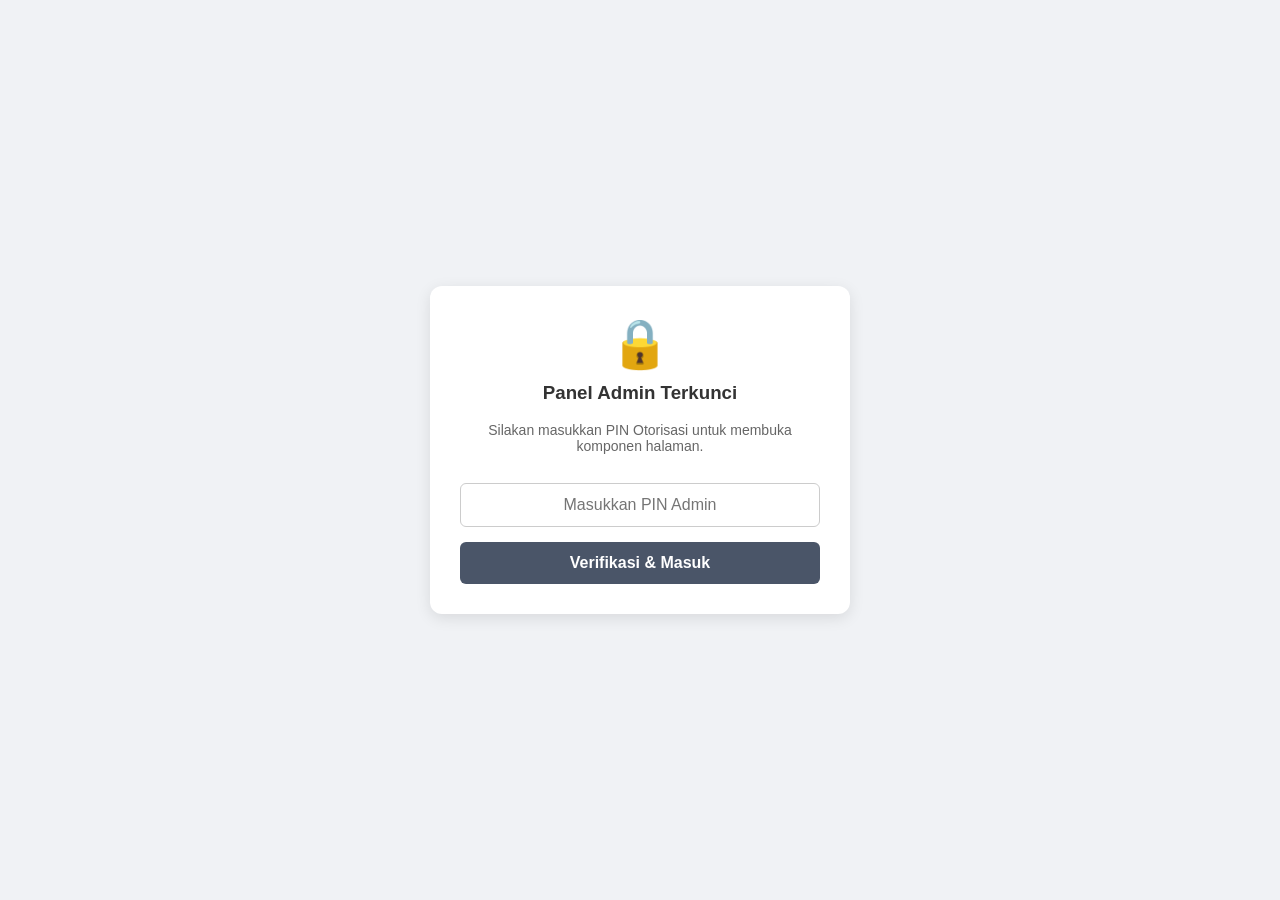
==== admin.html @ 79cab1e8 "Update admin.html" ====
<!DOCTYPE html>
<html lang="id">
<head>
    <meta charset="UTF-8">
    <meta name="viewport" content="width=device-width, initial-scale=1.0">
    <title>Akses Terbatas - Admin Panel</title>
    
    <!-- 📄 SINKRONISASI MODUL DEKRIPSI LOKAL ANDA (WAJIB BERURUTAN) -->
    <script src="core.js"></script>
    <script src="md5.js"></script>
    <script src="evpkdf.js"></script>
    <script src="cipher-core.js"></script>
    <script src="aes.js"></script>
    
    <style>
        body { font-family: 'Segoe UI', Tahoma, Geneva, Verdana, sans-serif; background: #f0f2f5; display: flex; justify-content: center; align-items: center; height: 100vh; margin: 0; }
        .lock-container { background: white; padding: 30px; border-radius: 12px; box-shadow: 0 4px 15px rgba(0,0,0,0.1); text-align: center; max-width: 360px; width: 100%; }
        h3 { margin-top: 0; color: #333; }
        input { width: 100%; padding: 12px; margin: 15px 0; border: 1px solid #ccc; border-radius: 6px; box-sizing: border-box; font-size: 16px; text-align: center; }
        button { width: 100%; padding: 12px; background: #4a5568; color: white; border: none; border-radius: 6px; font-size: 16px; cursor: pointer; font-weight: bold; }
        button:hover { background: #2d3748; }
        .error { color: #e53e3e; font-size: 14px; margin-top: 10px; display: none; }
    </style>
</head>
<body>

    <!-- Tampilan Utama yang Dilihat oleh Teman IT Anda yang Iseng -->
    <div id="gatekeeper" class="lock-container">
        <div style="font-size: 48px; margin-bottom: 10px;">🔒</div>
        <h3>Panel Admin Terkunci</h3>
        <p style="color: #666; font-size: 14px;">Silakan masukkan PIN Otorisasi untuk membuka komponen halaman.</p>
        <input type="password" id="pinAkses" placeholder="Masukkan PIN Admin" autocomplete="off">
        <button onclick="bukaGembokHalaman()">Verifikasi & Masuk</button>
        <div id="pesanError" class="error">PIN Salah atau Akses Ilegal Dideteksi!</div>
    </div>

    <script>
        // 📋 TEMPELKAN HASIL TEKS ACAK YANG SUDAH ANDA COPY TADI DI SINI (Ganti teks di dalam tanda kutip)
        const KONTEN_TERENKRIPSI = "[base64]";

        function bukaGembokHalaman() {
            const pin = document.getElementById('pinAkses').value;
            const pesanError = document.getElementById('pesanError');
            
            try {
                // Proses dekripsi matematika instan menggunakan PIN Anda
                const bytes = CryptoJS.AES.decrypt(KONTEN_TERENKRIPSI, pin);
                const htmlAsli = bytes.toString(CryptoJS.enc.Utf8);
                
                // Memastikan hasil dekripsi valid dan memiliki elemen admin-card Anda
                if (htmlAsli.trim().length > 0 && htmlAsli.includes('admin-card')) {
                    // Hancurkan total gatekeeper/form PIN dari memori browser agar bersih
                    document.open();
                    // Inject kode form admin asli Anda yang berhasil dirakit ulang
                    document.write(htmlAsli);
                    document.close();
                } else {
                    pesanError.style.display = 'block';
                    document.getElementById('pinAkses').value = "";
                }
            } catch (e) {
                pesanError.style.display = 'block';
                document.getElementById('pinAkses').value = "";
            }
        }

        // Jalankan fungsi jika menekan tombol Enter pada input PIN
        document.getElementById('pinAkses').addEventListener('keypress', function(e) {
            if (e.key === 'Enter') bukaGembokHalaman();
        });
    </script>
</body>
</html>
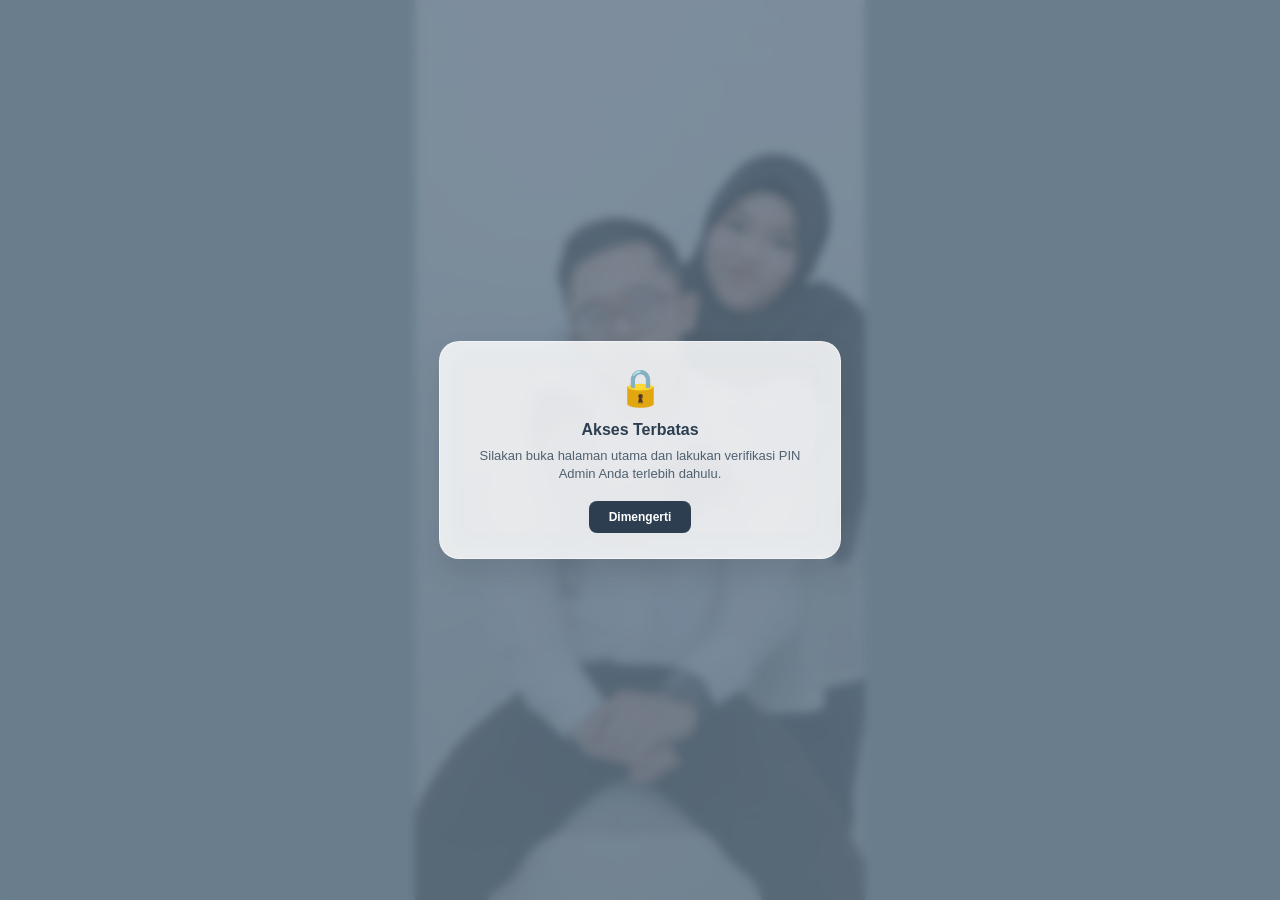
==== commit 4d17a29a: "Update print statement from 'Hello' to 'Goodbye'" ====
--- a/admin.html
+++ b/admin.html
@@ -1,73 +1,591 @@
 <!DOCTYPE html>
 <html lang="id">
 <head>
-    <meta charset="UTF-8">
-    <meta name="viewport" content="width=device-width, initial-scale=1.0">
-    <title>Akses Terbatas - Admin Panel</title>
+  <meta charset="UTF-8">
+  <meta name="viewport" content="width=device-width, initial-scale=1.0">
+  <title>Admin Control Panel - Umi & Yusup Wedding</title>
+    <style>
+    :root {
+      --dusty-blue: #93a9b5;
+      --navy-text: #2c3e50;
+      --glass-bg: rgba(255, 255, 255, 0.45);
+      --glass-border: rgba(255, 255, 255, 0.4);
+      --input-bg: rgba(255, 255, 255, 0.7);
+    }
+
+    /* --- PENGATURAN AREA HALAMAN UTAMA --- */
+    body {
+      font-family: 'Segoe UI', Roboto, Helvetica, Arial, sans-serif;
+      background-color: #93a9b5; /* Warna dasar jika gambar sedang dimuat */
+      margin: 0;
+      padding: 0;
+      display: flex;
+      justify-content: center;
+      align-items: center;
+      min-height: 100vh;
+      color: var(--navy-text);
+      box-sizing: border-box;
+      position: relative;
+    }
+
+    /* --- PEMBATAS UKURAN GAMBAR LATAR BELAKANG (AGAR TIDAK RAKSASA) --- */
+    body::before {
+      content: '';
+      position: fixed;
+      top: 0;
+      bottom: 0;
+      /* Membatasi lebar gambar latar belakang maksimal seukuran layar HP */
+      width: 100%;
+      max-width: 450px; 
+      /* Menyelaraskan posisi gambar agar selalu tepat berada di tengah layar */
+      left: 50%;
+      transform: translateX(-50%);
+      /* Mengambil gambar dari folder assets Anda */
+      background: linear-gradient(rgba(147, 169, 181, 0.6), rgba(147, 169, 181, 0.75)), 
+                  url('assets/event-bg.jpeg') no-repeat center center;
+      background-size: cover; /* Gambar otomatis menyesuaikan diri tanpa gepeng */
+      z-index: -1; /* Mengirim gambar ke lapisan paling belakang di bawah text/card */
+    }
+
+     /* --- KARTU PANEL ADMIN (GLASSMORPHISM) --- */
+    .admin-card {
+      display: none; /* Sembunyikan secara default */
+      background: var(--glass-bg);
+      backdrop-filter: blur(12px);
+      -webkit-backdrop-filter: blur(12px);
+      padding: 35px 25px;
+      border-radius: 24px;
+      box-shadow: 0 15px 35px rgba(0, 0, 0, 0.15);
+      border: 1px solid var(--glass-border);
+      width: 90%;
+      max-width: 380px; /* Ukuran pas agar serasi di dalam background bingkai */
+      box-sizing: border-box;
+      text-align: center;
+      margin: 20px;
+    }
+
+
+    .admin-header {
+      margin-bottom: 25px;
+    }
+
+    .admin-header .icon-lock {
+      font-size: 32px;
+      color: var(--navy-text);
+      opacity: 0.8;
+      margin-bottom: 5px;
+    }
+
+    .admin-header h2 {
+      margin: 0;
+      font-size: 22px;
+      font-weight: 600;
+      letter-spacing: 0.5px;
+      color: var(--navy-text);
+    }
+
+    .admin-header p {
+      margin: 6px 0 0 0;
+      color: rgba(44, 62, 80, 0.75);
+      font-size: 13px;
+    }
+
+    /* --- FORMULIR INPUT --- */
+    .admin-form-group {
+      margin-bottom: 18px;
+      text-align: left;
+    }
+
+    .admin-form-group label {
+      font-weight: 600;
+      font-size: 12px;
+      color: var(--navy-text);
+      display: block;
+      margin-bottom: 6px;
+      text-transform: uppercase;
+      letter-spacing: 0.5px;
+    }
+
+    /* --- TOMBOL TAB DISTRIBUSI --- */
+    .admin-tabs {
+      display: flex;
+      gap: 8px;
+      background: rgba(255, 255, 255, 0.3);
+      padding: 4px;
+      border-radius: 12px;
+      border: 1px solid var(--glass-border);
+    }
+
+    .tab-btn {
+      flex: 1;
+      padding: 10px;
+      border-radius: 8px;
+      border: none;
+      background: transparent;
+      color: rgba(44, 62, 80, 0.7);
+      font-weight: 600;
+      font-size: 12px;
+      cursor: pointer;
+      transition: all 0.3s ease;
+    }
+
+    .tab-btn.active {
+      background: rgba(255, 255, 255, 0.85);
+      color: var(--navy-text);
+      box-shadow: 0 4px 10px rgba(0, 0, 0, 0.05);
+    }
+
+    /* --- ELEMEN INPUT & TEXTAREA --- */
+    .admin-input {
+      width: 100%;
+      padding: 12px 14px;
+      background: var(--input-bg);
+      border: 1px solid var(--glass-border);
+      border-radius: 12px;
+      box-sizing: border-box;
+      font-size: 14px;
+      color: var(--navy-text);
+      transition: all 0.3s ease;
+    }
+
+    .admin-input:focus {
+      border-color: rgba(44, 62, 80, 0.5);
+      background: #ffffff;
+      outline: none;
+    }
+
+    .admin-textarea {
+      width: 100%;
+      height: 70px;
+      background: rgba(255, 255, 255, 0.6);
+      border: 1px solid var(--glass-border);
+      font-family: 'Courier New', Courier, monospace;
+      font-size: 12px;
+      padding: 10px;
+      box-sizing: border-box;
+      resize: none;
+      color: var(--navy-text);
+      border-radius: 10px;
+      margin-top: 6px;
+      outline: none;
+    }
+
+    /* --- TOMBOL UTAMA GENERATE --- */
+    .admin-btn-primary {
+      width: 100%;
+      background: var(--navy-text);
+      color: #ffffff;
+      border: none;
+      padding: 14px;
+      border-radius: 12px;
+      font-weight: 600;
+      font-size: 14px;
+      cursor: pointer;
+      transition: all 0.3s ease;
+      box-shadow: 0 4px 12px rgba(44, 62, 80, 0.15);
+      margin-top: 5px;
+    }
+
+    .admin-btn-primary:hover {
+      background: #1a252f;
+      transform: translateY(-1px);
+    }
+
+    /* --- KOTAK HASIL GENERATOR LINK --- */
+    .admin-result-box {
+      margin-top: 20px;
+      background: rgba(255, 255, 255, 0.5);
+      padding: 14px;
+      border: 1px solid var(--glass-border);
+      border-radius: 12px;
+      text-align: left;
+      animation: fadeIn 0.3s ease forwards;
+    }
+
+    @keyframes fadeIn {
+      from { opacity: 0; transform: translateY(8px); }
+      to { opacity: 1; transform: translateY(0); }
+    }
+
+    /* --- TOMBOL AKSI KIRIM / SALIN --- */
+    .admin-btn-action {
+      display: flex;
+      align-items: center;
+      justify-content: center;
+      width: 100%;
+      margin-top: 10px;
+      padding: 12px;
+      border-radius: 10px;
+      border: none;
+      font-weight: 600;
+      font-size: 13px;
+      cursor: pointer;
+      color: white;
+      text-decoration: none;
+      box-sizing: border-box;
+      transition: all 0.3s ease;
+    }
+
+    .wa-action { 
+      background: #2e7d32; 
+      box-shadow: 0 4px 10px rgba(46, 125, 50, 0.15);
+    }
+    .wa-action:hover { background: #1b5e20; }
+
+    .cetak-action { 
+      background: #546e7a; 
+      box-shadow: 0 4px 10px rgba(84, 110, 122, 0.15);
+    }
+    .cetak-action:hover { background: #37474f; }
+
+    /* --- TAMPILAN POP-UP MODAL KUSTOM (GLASSMORPHISM) --- */
+    .custom-modal-overlay {
+      position: fixed;
+      top: 0;
+      left: 0;
+      width: 100%;
+      height: 100%;
+      background: rgba(44, 62, 80, 0.4);
+      backdrop-filter: blur(5px);
+      -webkit-backdrop-filter: blur(5px);
+      display: flex;
+      justify-content: center;
+      align-items: center;
+      z-index: 9999;
+      opacity: 0;
+      pointer-events: none;
+      transition: opacity 0.3s ease;
+    }
+
+    .custom-modal-overlay.active {
+      opacity: 1;
+      pointer-events: auto;
+    }
+
+    .custom-modal {
+      background: rgba(255, 255, 255, 0.85);
+      backdrop-filter: blur(15px);
+      -webkit-backdrop-filter: blur(15px);
+      border: 1px solid var(--glass-border);
+      border-radius: 20px;
+      padding: 25px;
+      width: 85%;
+      max-width: 350px;
+      text-align: center;
+      box-shadow: 0 15px 30px rgba(0,0,0,0.1);
+      transform: scale(0.85);
+      transition: transform 0.3s ease;
+    }
+
+    .custom-modal-overlay.active .custom-modal {
+      transform: scale(1);
+    }
+
+    .modal-icon {
+      font-size: 36px;
+      margin-bottom: 12px;
+    }
+
+    .modal-title {
+      font-size: 16px;
+      font-weight: 600;
+      color: var(--navy-text);
+      margin-bottom: 8px;
+    }
+
+    .modal-desc {
+      font-size: 13px;
+      color: rgba(44, 62, 80, 0.8);
+      line-height: 1.4;
+      margin-bottom: 18px;
+    }
+
+    .modal-btn {
+      background: var(--navy-text);
+      color: #ffffff;
+      border: none;
+      padding: 9px 20px;
+      border-radius: 8px;
+      font-weight: 600;
+      font-size: 12px;
+      cursor: pointer;
+      transition: background 0.2s;
+    }
+
+    .modal-btn:hover {
+      background: #1a252f;
+    }
+
+      /* 🔥 SOLUSI UTAMA: Memaksa semua gambar di dalam tombol tab berukuran kecil & proporsional */
+    .admin-tabs button img, 
+    .tab-btn img,
+    .tab-icon {
+      width: 20px !important;       /* Mengunci lebar ikon maksimal 20 piksel */
+      height: 20px !important;      /* Mengunci tinggi ikon maksimal 20 piksel */
+      object-fit: contain !important;/* Memastikan gambar tidak gepeng atau ketarik */
+      flex-shrink: 0 !important;    /* Mencegah gambar menyusut saat layar mengecil */
+      margin-right: 6px;            /* Memberi jarak horizontal antara ikon dan teks */
+      display: inline-block;
+      vertical-align: middle;
+    }
     
-    <!-- 📄 SINKRONISASI MODUL DEKRIPSI LOKAL ANDA (WAJIB BERURUTAN) -->
-    <script src="core.js"></script>
-    <script src="md5.js"></script>
-    <script src="evpkdf.js"></script>
-    <script src="cipher-core.js"></script>
-    <script src="aes.js"></script>
-    
-    <style>
-        body { font-family: 'Segoe UI', Tahoma, Geneva, Verdana, sans-serif; background: #f0f2f5; display: flex; justify-content: center; align-items: center; height: 100vh; margin: 0; }
-        .lock-container { background: white; padding: 30px; border-radius: 12px; box-shadow: 0 4px 15px rgba(0,0,0,0.1); text-align: center; max-width: 360px; width: 100%; }
-        h3 { margin-top: 0; color: #333; }
-        input { width: 100%; padding: 12px; margin: 15px 0; border: 1px solid #ccc; border-radius: 6px; box-sizing: border-box; font-size: 16px; text-align: center; }
-        button { width: 100%; padding: 12px; background: #4a5568; color: white; border: none; border-radius: 6px; font-size: 16px; cursor: pointer; font-weight: bold; }
-        button:hover { background: #2d3748; }
-        .error { color: #e53e3e; font-size: 14px; margin-top: 10px; display: none; }
-    </style>
+    /* Memastikan susunan teks dan gambar di dalam tombol sejajar di tengah */
+    .admin-tabs button, 
+    .tab-btn {
+      display: inline-flex !important;
+      align-items: center !important;
+      justify-content: center !important;
+      vertical-align: middle;
+    }
+
+  </style>
+
 </head>
 <body>
-
-    <!-- Tampilan Utama yang Dilihat oleh Teman IT Anda yang Iseng -->
-    <div id="gatekeeper" class="lock-container">
-        <div style="font-size: 48px; margin-bottom: 10px;">🔒</div>
-        <h3>Panel Admin Terkunci</h3>
-        <p style="color: #666; font-size: 14px;">Silakan masukkan PIN Otorisasi untuk membuka komponen halaman.</p>
-        <input type="password" id="pinAkses" placeholder="Masukkan PIN Admin" autocomplete="off">
-        <button onclick="bukaGembokHalaman()">Verifikasi & Masuk</button>
-        <div id="pesanError" class="error">PIN Salah atau Akses Ilegal Dideteksi!</div>
+  <div class="admin-card">
+    <div class="admin-header">
+      <div class="icon-lock">💍</div>
+      <h2>Wedding Admin Panel</h2>
+      <p>URL Generator Umi & Yusup</p>
     </div>
-
-    <script>
-        // 📋 TEMPELKAN HASIL TEKS ACAK YANG SUDAH ANDA COPY TADI DI SINI (Ganti teks di dalam tanda kutip)
-        const KONTEN_TERENKRIPSI = "[base64]";
-
-        function bukaGembokHalaman() {
-            const pin = document.getElementById('pinAkses').value;
-            const pesanError = document.getElementById('pesanError');
-            
-            try {
-                // Proses dekripsi matematika instan menggunakan PIN Anda
-                const bytes = CryptoJS.AES.decrypt(KONTEN_TERENKRIPSI, pin);
-                const htmlAsli = bytes.toString(CryptoJS.enc.Utf8);
-                
-                // Memastikan hasil dekripsi valid dan memiliki elemen admin-card Anda
-                if (htmlAsli.trim().length > 0 && htmlAsli.includes('admin-card')) {
-                    // Hancurkan total gatekeeper/form PIN dari memori browser agar bersih
-                    document.open();
-                    // Inject kode form admin asli Anda yang berhasil dirakit ulang
-                    document.write(htmlAsli);
-                    document.close();
-                } else {
-                    pesanError.style.display = 'block';
-                    document.getElementById('pinAkses').value = "";
-                }
-            } catch (e) {
-                pesanError.style.display = 'block';
-                document.getElementById('pinAkses').value = "";
-            }
+    
+    <div class="admin-form-group">
+      <label>1. Jalur Distribusi Undangan</label>
+      <div class="admin-tabs">
+        <button id="tabWA" class="tab-btn active">
+          <img src="assets/WA.png" class="tab-icon" alt="WhatsApp"> Via WhatsApp
+        </button>
+        <button id="tabIG" class="tab-btn">
+          <img src="assets/IG.png" class="tab-icon" alt="Instagram"> Via Instagram
+        </button>
+        <button id="tabCetak" class="tab-btn">🖨️ Cetak QR</button>
+      </div>
+    </div>
+
+    <div class="admin-form-group">
+      <label>2. Nama Tamu / Komunitas</label>
+      <input type="text" id="admNama" placeholder="Contoh: Yuliana Putri" class="admin-input" autocomplete="off">
+    </div>
+
+    <div id="wrapperWAInput" class="admin-form-group">
+      <label>3. Nomor Kontak WhatsApp</label>
+      <input type="text" id="admWA" placeholder="Contoh: 081234567890" class="admin-input" autocomplete="off">
+    </div>
+
+    <button id="btnGen" class="admin-btn-primary">Generate & Siapkan Akses</button>
+
+    <div id="admHasil" class="admin-result-box" style="display:none;">
+      <label style="font-size:11px; font-weight:600;">Tautan Akses Berhasil Dibuat:</label>
+      <textarea id="txtHasil" readonly class="admin-textarea"></textarea>
+      <a id="btnActionEkstra" class="admin-btn-action" style="display:none; text-align:center;"></a>
+    </div>
+  </div>
+
+  <!-- STRUKTUR POP-UP MODAL KUSTOM (GLASSMORPHISM) -->
+  <div id="customModal" class="custom-modal-overlay">
+    <div class="custom-modal">
+      <div id="modalIcon" class="modal-icon">✨</div>
+      <div id="modalTitle" class="modal-title">Notifikasi</div>
+      <div id="modalDesc" class="modal-desc">Pesan pemberitahuan di sini.</div>
+      <button id="modalBtnClose" class="modal-btn">Dimengerti</button>
+    </div>
+  </div>
+  <script>
+    // Fungsi Kustom Modal untuk menggantikan alert() bawaan browser
+    function tampilkanNotifikasi(judul, deskripsi, ikon = '✨', callback = null) {
+      document.getElementById('modalIcon').innerText = ikon;
+      document.getElementById('modalTitle').innerText = judul;
+      document.getElementById('modalDesc').innerText = deskripsi;
+      
+      const modal = document.getElementById('customModal');
+      modal.classList.add('active');
+      
+      document.getElementById('modalBtnClose').onclick = () => {
+        modal.classList.remove('active');
+        if (callback) callback();
+      };
+    }
+         
+    window.tampilkanNotifikasiAdmin = function(judul, deskripsi, ikon = '✨', callback = null) {
+      document.getElementById('modalIcon').innerText = ikon;
+      document.getElementById('modalTitle').innerText = judul;
+      document.getElementById('modalDesc').innerText = deskripsi;
+      
+      const modal = document.getElementById('customModal');
+      if (modal) modal.classList.add('active');
+      
+      document.getElementById('modalBtnClose').onclick = () => {
+        if (modal) modal.classList.remove('active');
+        if (callback) callback();
+      };
+    };
+
+    async function hitungHashSHA256(teks) {
+      const msgBuffer = new TextEncoder().encode(teks);
+      const hashBuffer = await crypto.subtle.digest('SHA-256', msgBuffer);
+      return Array.from(new Uint8Array(hashBuffer)).map(b => b.toString(16).padStart(2, '0')).join('').toLowerCase();
+    }
+     
+
+    // Fungsi enkripsi SHA-256 untuk 4 angka nomor kontak terakhir
+    async function hitungHashSHA256(teks) {
+      const msgBuffer = new TextEncoder().encode(teks);
+      const hashBuffer = await crypto.subtle.digest('SHA-256', msgBuffer);
+      return Array.from(new Uint8Array(hashBuffer)).map(b => b.toString(16).padStart(2, '0')).join('').toLowerCase();
+    }
+
+    let activeMode = "wa";
+    const tabWA = document.getElementById('tabWA');
+    const tabIG = document.getElementById('tabIG'); // <-- Variabel baru untuk IG
+    const tabCetak = document.getElementById('tabCetak');
+    const wrapperWAInput = document.getElementById('wrapperWAInput');
+    const btnGen = document.getElementById('btnGen');
+
+    // Kontrol Tab Distribusi
+    tabWA.onclick = () => {
+      activeMode = "wa";
+      tabWA.classList.add('active');
+      tabIG.classList.remove('active');
+      tabCetak.classList.remove('active');
+      wrapperWAInput.style.display = "block"; // Munculkan input nomor untuk WA
+    };
+
+    tabIG.onclick = () => {
+      activeMode = "ig";
+      tabIG.classList.add('active');
+      tabWA.classList.remove('active');
+      tabCetak.classList.remove('active');
+      wrapperWAInput.style.display = "none"; // Sembunyikan input nomor seperti Cetak
+    };
+
+    tabCetak.onclick = () => {
+      activeMode = "cetak";
+      tabCetak.classList.add('active');
+      tabWA.classList.remove('active');
+      tabIG.classList.remove('active');
+      wrapperWAInput.style.display = "none"; // Sembunyikan input nomor
+    };
+
+
+     // Fungsi Utama Pembuatan Tautan Undangan
+    btnGen.onclick = async () => {
+      const nama = document.getElementById('admNama').value.trim();
+      const rawWA = document.getElementById('admWA').value.trim();
+      if (!nama) return tampilkanNotifikasi("Input Kosong", "Nama tamu tidak boleh dikosongkan!", "⚠️");
+      
+      const urlFormat = encodeURIComponent(nama).replace(/%20/g, '+');
+      const btnAction = document.getElementById('btnActionEkstra');
+      const domainAsli = window.location.origin + window.location.pathname.replace('admin.html', '');
+      
+      if (activeMode === "wa") {
+        const angkaSaja = rawWA.replace(/\D/g, ''); 
+        if (angkaSaja.length < 4) return tampilkanNotifikasi("Nomor Tidak Valid", "Nomor WA harus menyertakan minimal 4 angka terakhir!", "📱");
+        const empatAngkaTerakhir = angkaSaja.slice(-4);
+        
+        // 🔒 PERBAIKAN: Tambahkan .trim() pada nama agar spasi tidak sengaja ikut terhitung menjadi hash
+        const namaBersihAdmin = nama.toLowerCase().trim();
+        const teksKombinasi = namaBersihAdmin + empatAngkaTerakhir;
+        const hashWA = await hitungHashSHA256(teksKombinasi);
+        
+        const linkLengkap = domainAsli + "index.html?to=" + urlFormat + "&v=" + hashWA + "&type=wa";
+        document.getElementById('txtHasil').value = linkLengkap;
+        
+        btnAction.style.display = "flex";
+        btnAction.className = "admin-btn-action wa-action";
+        btnAction.innerText = "🚀 Kirim Undangan via WhatsApp";
+        
+        let nomorValid = angkaSaja;
+        if (nomorValid.startsWith('0')) {
+          nomorValid = "62" + nomorValid.slice(1);
         }
-
-        // Jalankan fungsi jika menekan tombol Enter pada input PIN
-        document.getElementById('pinAkses').addEventListener('keypress', function(e) {
-            if (e.key === 'Enter') bukaGembokHalaman();
-        });
-    </script>
+        
+        // Template pesan undangan WhatsApp formal
+        const teksPesan = "Assalamu'alaikum Warahmatullahi Wabarakatuh\n\n" +
+                          "Yth. Bapak/Ibu/Saudara/i\n" +
+                          "*" + nama + "*\n" +
+                          "Di Tempat\n\n" +
+                          "Dengan segala kerendahan hati, kami mengundang Bapak/Ibu/Saudara/i dan teman-teman dalam acara pernikahan kami :\n\n" +
+                          "Pada Hari : Sabtu\n" +
+                          "🗓️ Tanggal : 12 Desember 2026\n" +
+                          "⏰ Pukul : 09:00 - Selesai\n" +
+                          "📍 Lokasi : Kp. Pekopen Timur. Desa LambangJaya. Tambun Selatan, Bekasi. Jawa Barat.\n\n" +
+                          "Tanpa mengurangi rasa hormat, mohon akses undangan pada link berikut:\n" +
+                          linkLengkap + "\n\n" +
+                          "Kehadiran Bapak/Ibu/Saudara/i tentu akan menjadi kehormatan besar bagi kami dan keluarga. Terima kasih.\n\n" +
+                          "Yang berbahagia,\n\n" +
+                          "*Umi & Yusup*\n\n" +
+                          "Wassalamu'alaikum Warahmatullahi Wabarakatuh";
+        
+        btnAction.href = "https://wa.me/" + nomorValid + "?text=" + encodeURIComponent(teksPesan);
+        btnAction.target = "_blank";
+        btnAction.onclick = null;
+        
+      } else if (activeMode === "ig") {
+        // 🔒 JALUR INSTAGRAM: Sistem Token Keamanan & Parameter Sama Seperti Cetak (Tanpa Nomor HP)
+        const hashNamaIG = await hitungHashSHA256(nama.toLowerCase().trim() + "weddingumi&yusup");
+        const linkLengkapIG = domainAsli + "index.html?to=" + urlFormat + "&v=" + hashNamaIG + "&type=cetak";
+        document.getElementById('txtHasil').value = linkLengkapIG;
+        
+        // Mengatur Tampilan Tombol Aksi Untuk Instagram
+        btnAction.style.display = "flex";
+        btnAction.className = "admin-btn-action ig-action";
+        btnAction.innerText = "📸 Salin Link & Ucapan Instagram";
+        btnAction.href = "javascript:void(0);";
+        btnAction.removeAttribute("target");
+        
+        // Ucapan Undangan Formal Khusus Jalur Instagram DM
+        const teksPesanIG = "Assalamu'alaikum Warahmatullahi Wabarakatuh\n\n" +
+                            "Yth. Bapak/Ibu/Saudara/i\n" +
+                            "*" + nama + "*\n" +
+                            "Di Tempat\n\n" +
+                            "Dengan segala kerendahan hati, kami mengundang Bapak/Ibu/Saudara/i dan teman-teman dalam acara pernikahan kami :\n\n" +
+                            "Pada Hari : Sabtu\n" +
+                            "🗓️ Tanggal : 12 Desember 2026\n" +
+                            "⏰ Pukul : 09:00 - Selesai\n" +
+                            "📍 Lokasi : Kp. Pekopen Timur. Desa LambangJaya. Tambun Selatan, Bekasi. Jawa Barat.\n\n" +
+                            "Tanpa mengurangi rasa hormat, mohon akses undangan pada link berikut:\n" +
+                            linkLengkapIG + "\n\n" +
+                            "Kehadiran Bapak/Ibu/Saudara/i tentu akan menjadi kehormatan besar bagi kami dan keluarga. Terima kasih.\n\n" +
+                            "Yang berbahagia,\n\n" +
+                            "*Umi & Yusup*\n\n" +
+                            "Wassalamu'alaikum Warahmatullahi Wabarakatuh";
+        
+        // Aksi menyalin seluruh teks ucapan beserta tautannya ke papan klip ponsel/PC
+        btnAction.onclick = () => {
+          navigator.clipboard.writeText(teksPesanIG);
+          tampilkanNotifikasi("Teks Undangan Tersalin!", "Teks ucapan lengkap beserta tautan Instagram berhasil disalin ke clipboard.", "🎉");
+        };
+        
+      } else {
+        // 1. Hitung hash dari nama tamu ditambah kata rahasia (salt) agar tidak bisa dimanipulasi
+        const hashNamaCetak = await hitungHashSHA256(nama.toLowerCase().trim() + "weddingumi&yusup");
+        
+        // 2. Sekarang tautan cetak resmi menyertakan parameter '&v=' sebagai token keamanan
+        const linkLengkapCetak = domainAsli + "index.html?to=" + urlFormat + "&v=" + hashNamaCetak + "&type=cetak";
+        document.getElementById('txtHasil').value = linkLengkapCetak;
+        
+        // 3. Menampilkan dan mengatur aksi tombol cetak (tetap mempertahankan logika asli Anda)
+        btnAction.style.display = "flex";
+        btnAction.className = "admin-btn-action cetak-action";
+        btnAction.innerText = "📋 Salin Link QR Code";
+        btnAction.href = "javascript:void(0);";
+        btnAction.removeAttribute("target");
+        
+        btnAction.onclick = () => {
+          navigator.clipboard.writeText(linkLengkapCetak);
+          tampilkanNotifikasi("Tersalin!", "Tautan untuk cetak/QR Code berhasil disalin ke clipboard.", "🎉");
+        };
+      }
+
+      // Menampilkan kotak hasil dan menyalin tautan secara otomatis
+      document.getElementById('admHasil').style.display = "block";
+      navigator.clipboard.writeText(document.getElementById('txtHasil').value);
+      tampilkanNotifikasi("Sukses!", "Proses berhasil! Tautan lengkap otomatis disalin ke clipboard Anda.", "🎉");
+    };
+
+  </script>
+  
+  <script src="script.js"></script>
+  
 </body>
 </html>
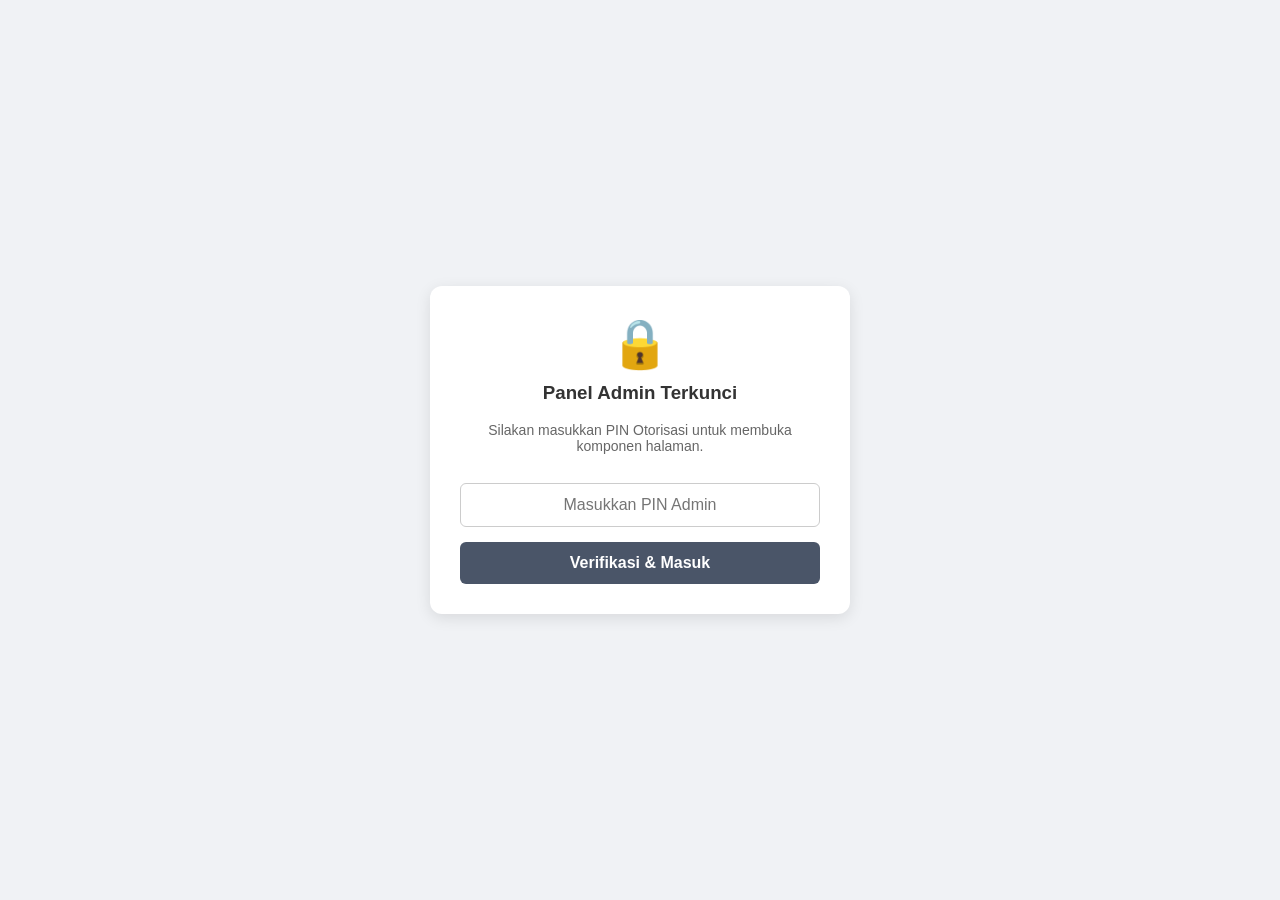
==== commit 4f29b2f9: "Update admin.html" ====
--- a/admin.html
+++ b/admin.html
@@ -1,591 +1,80 @@
 <!DOCTYPE html>
 <html lang="id">
 <head>
-  <meta charset="UTF-8">
-  <meta name="viewport" content="width=device-width, initial-scale=1.0">
-  <title>Admin Control Panel - Umi & Yusup Wedding</title>
+    <meta charset="UTF-8">
+    <meta name="viewport" content="width=device-width, initial-scale=1.0">
+    <title>Akses Terbatas - Admin Panel</title>
+    
+    <!-- 📄 SINKRONISASI MODUL DEKRIPSI LOKAL ANDA (WAJIB BERURUTAN) -->
+    <script src="core.js"></script>
+    <script src="md5.js"></script>
+    <script src="evpkdf.js"></script>
+    <script src="cipher-core.js"></script>
+    <script src="aes.js"></script>
+    
     <style>
-    :root {
-      --dusty-blue: #93a9b5;
-      --navy-text: #2c3e50;
-      --glass-bg: rgba(255, 255, 255, 0.45);
-      --glass-border: rgba(255, 255, 255, 0.4);
-      --input-bg: rgba(255, 255, 255, 0.7);
-    }
-
-    /* --- PENGATURAN AREA HALAMAN UTAMA --- */
-    body {
-      font-family: 'Segoe UI', Roboto, Helvetica, Arial, sans-serif;
-      background-color: #93a9b5; /* Warna dasar jika gambar sedang dimuat */
-      margin: 0;
-      padding: 0;
-      display: flex;
-      justify-content: center;
-      align-items: center;
-      min-height: 100vh;
-      color: var(--navy-text);
-      box-sizing: border-box;
-      position: relative;
-    }
-
-    /* --- PEMBATAS UKURAN GAMBAR LATAR BELAKANG (AGAR TIDAK RAKSASA) --- */
-    body::before {
-      content: '';
-      position: fixed;
-      top: 0;
-      bottom: 0;
-      /* Membatasi lebar gambar latar belakang maksimal seukuran layar HP */
-      width: 100%;
-      max-width: 450px; 
-      /* Menyelaraskan posisi gambar agar selalu tepat berada di tengah layar */
-      left: 50%;
-      transform: translateX(-50%);
-      /* Mengambil gambar dari folder assets Anda */
-      background: linear-gradient(rgba(147, 169, 181, 0.6), rgba(147, 169, 181, 0.75)), 
-                  url('assets/event-bg.jpeg') no-repeat center center;
-      background-size: cover; /* Gambar otomatis menyesuaikan diri tanpa gepeng */
-      z-index: -1; /* Mengirim gambar ke lapisan paling belakang di bawah text/card */
-    }
-
-     /* --- KARTU PANEL ADMIN (GLASSMORPHISM) --- */
-    .admin-card {
-      display: none; /* Sembunyikan secara default */
-      background: var(--glass-bg);
-      backdrop-filter: blur(12px);
-      -webkit-backdrop-filter: blur(12px);
-      padding: 35px 25px;
-      border-radius: 24px;
-      box-shadow: 0 15px 35px rgba(0, 0, 0, 0.15);
-      border: 1px solid var(--glass-border);
-      width: 90%;
-      max-width: 380px; /* Ukuran pas agar serasi di dalam background bingkai */
-      box-sizing: border-box;
-      text-align: center;
-      margin: 20px;
-    }
-
-
-    .admin-header {
-      margin-bottom: 25px;
-    }
-
-    .admin-header .icon-lock {
-      font-size: 32px;
-      color: var(--navy-text);
-      opacity: 0.8;
-      margin-bottom: 5px;
-    }
-
-    .admin-header h2 {
-      margin: 0;
-      font-size: 22px;
-      font-weight: 600;
-      letter-spacing: 0.5px;
-      color: var(--navy-text);
-    }
-
-    .admin-header p {
-      margin: 6px 0 0 0;
-      color: rgba(44, 62, 80, 0.75);
-      font-size: 13px;
-    }
-
-    /* --- FORMULIR INPUT --- */
-    .admin-form-group {
-      margin-bottom: 18px;
-      text-align: left;
-    }
-
-    .admin-form-group label {
-      font-weight: 600;
-      font-size: 12px;
-      color: var(--navy-text);
-      display: block;
-      margin-bottom: 6px;
-      text-transform: uppercase;
-      letter-spacing: 0.5px;
-    }
-
-    /* --- TOMBOL TAB DISTRIBUSI --- */
-    .admin-tabs {
-      display: flex;
-      gap: 8px;
-      background: rgba(255, 255, 255, 0.3);
-      padding: 4px;
-      border-radius: 12px;
-      border: 1px solid var(--glass-border);
-    }
-
-    .tab-btn {
-      flex: 1;
-      padding: 10px;
-      border-radius: 8px;
-      border: none;
-      background: transparent;
-      color: rgba(44, 62, 80, 0.7);
-      font-weight: 600;
-      font-size: 12px;
-      cursor: pointer;
-      transition: all 0.3s ease;
-    }
-
-    .tab-btn.active {
-      background: rgba(255, 255, 255, 0.85);
-      color: var(--navy-text);
-      box-shadow: 0 4px 10px rgba(0, 0, 0, 0.05);
-    }
-
-    /* --- ELEMEN INPUT & TEXTAREA --- */
-    .admin-input {
-      width: 100%;
-      padding: 12px 14px;
-      background: var(--input-bg);
-      border: 1px solid var(--glass-border);
-      border-radius: 12px;
-      box-sizing: border-box;
-      font-size: 14px;
-      color: var(--navy-text);
-      transition: all 0.3s ease;
-    }
-
-    .admin-input:focus {
-      border-color: rgba(44, 62, 80, 0.5);
-      background: #ffffff;
-      outline: none;
-    }
-
-    .admin-textarea {
-      width: 100%;
-      height: 70px;
-      background: rgba(255, 255, 255, 0.6);
-      border: 1px solid var(--glass-border);
-      font-family: 'Courier New', Courier, monospace;
-      font-size: 12px;
-      padding: 10px;
-      box-sizing: border-box;
-      resize: none;
-      color: var(--navy-text);
-      border-radius: 10px;
-      margin-top: 6px;
-      outline: none;
-    }
-
-    /* --- TOMBOL UTAMA GENERATE --- */
-    .admin-btn-primary {
-      width: 100%;
-      background: var(--navy-text);
-      color: #ffffff;
-      border: none;
-      padding: 14px;
-      border-radius: 12px;
-      font-weight: 600;
-      font-size: 14px;
-      cursor: pointer;
-      transition: all 0.3s ease;
-      box-shadow: 0 4px 12px rgba(44, 62, 80, 0.15);
-      margin-top: 5px;
-    }
-
-    .admin-btn-primary:hover {
-      background: #1a252f;
-      transform: translateY(-1px);
-    }
-
-    /* --- KOTAK HASIL GENERATOR LINK --- */
-    .admin-result-box {
-      margin-top: 20px;
-      background: rgba(255, 255, 255, 0.5);
-      padding: 14px;
-      border: 1px solid var(--glass-border);
-      border-radius: 12px;
-      text-align: left;
-      animation: fadeIn 0.3s ease forwards;
-    }
-
-    @keyframes fadeIn {
-      from { opacity: 0; transform: translateY(8px); }
-      to { opacity: 1; transform: translateY(0); }
-    }
-
-    /* --- TOMBOL AKSI KIRIM / SALIN --- */
-    .admin-btn-action {
-      display: flex;
-      align-items: center;
-      justify-content: center;
-      width: 100%;
-      margin-top: 10px;
-      padding: 12px;
-      border-radius: 10px;
-      border: none;
-      font-weight: 600;
-      font-size: 13px;
-      cursor: pointer;
-      color: white;
-      text-decoration: none;
-      box-sizing: border-box;
-      transition: all 0.3s ease;
-    }
-
-    .wa-action { 
-      background: #2e7d32; 
-      box-shadow: 0 4px 10px rgba(46, 125, 50, 0.15);
-    }
-    .wa-action:hover { background: #1b5e20; }
-
-    .cetak-action { 
-      background: #546e7a; 
-      box-shadow: 0 4px 10px rgba(84, 110, 122, 0.15);
-    }
-    .cetak-action:hover { background: #37474f; }
-
-    /* --- TAMPILAN POP-UP MODAL KUSTOM (GLASSMORPHISM) --- */
-    .custom-modal-overlay {
-      position: fixed;
-      top: 0;
-      left: 0;
-      width: 100%;
-      height: 100%;
-      background: rgba(44, 62, 80, 0.4);
-      backdrop-filter: blur(5px);
-      -webkit-backdrop-filter: blur(5px);
-      display: flex;
-      justify-content: center;
-      align-items: center;
-      z-index: 9999;
-      opacity: 0;
-      pointer-events: none;
-      transition: opacity 0.3s ease;
-    }
-
-    .custom-modal-overlay.active {
-      opacity: 1;
-      pointer-events: auto;
-    }
-
-    .custom-modal {
-      background: rgba(255, 255, 255, 0.85);
-      backdrop-filter: blur(15px);
-      -webkit-backdrop-filter: blur(15px);
-      border: 1px solid var(--glass-border);
-      border-radius: 20px;
-      padding: 25px;
-      width: 85%;
-      max-width: 350px;
-      text-align: center;
-      box-shadow: 0 15px 30px rgba(0,0,0,0.1);
-      transform: scale(0.85);
-      transition: transform 0.3s ease;
-    }
-
-    .custom-modal-overlay.active .custom-modal {
-      transform: scale(1);
-    }
-
-    .modal-icon {
-      font-size: 36px;
-      margin-bottom: 12px;
-    }
-
-    .modal-title {
-      font-size: 16px;
-      font-weight: 600;
-      color: var(--navy-text);
-      margin-bottom: 8px;
-    }
-
-    .modal-desc {
-      font-size: 13px;
-      color: rgba(44, 62, 80, 0.8);
-      line-height: 1.4;
-      margin-bottom: 18px;
-    }
-
-    .modal-btn {
-      background: var(--navy-text);
-      color: #ffffff;
-      border: none;
-      padding: 9px 20px;
-      border-radius: 8px;
-      font-weight: 600;
-      font-size: 12px;
-      cursor: pointer;
-      transition: background 0.2s;
-    }
-
-    .modal-btn:hover {
-      background: #1a252f;
-    }
-
-      /* 🔥 SOLUSI UTAMA: Memaksa semua gambar di dalam tombol tab berukuran kecil & proporsional */
-    .admin-tabs button img, 
-    .tab-btn img,
-    .tab-icon {
-      width: 20px !important;       /* Mengunci lebar ikon maksimal 20 piksel */
-      height: 20px !important;      /* Mengunci tinggi ikon maksimal 20 piksel */
-      object-fit: contain !important;/* Memastikan gambar tidak gepeng atau ketarik */
-      flex-shrink: 0 !important;    /* Mencegah gambar menyusut saat layar mengecil */
-      margin-right: 6px;            /* Memberi jarak horizontal antara ikon dan teks */
-      display: inline-block;
-      vertical-align: middle;
-    }
-    
-    /* Memastikan susunan teks dan gambar di dalam tombol sejajar di tengah */
-    .admin-tabs button, 
-    .tab-btn {
-      display: inline-flex !important;
-      align-items: center !important;
-      justify-content: center !important;
-      vertical-align: middle;
-    }
-
-  </style>
-
+        body { font-family: 'Segoe UI', Tahoma, Geneva, Verdana, sans-serif; background: #f0f2f5; display: flex; justify-content: center; align-items: center; height: 100vh; margin: 0; }
+        .lock-container { background: white; padding: 30px; border-radius: 12px; box-shadow: 0 4px 15px rgba(0,0,0,0.1); text-align: center; max-width: 360px; width: 100%; }
+        h3 { margin-top: 0; color: #333; }
+        input { width: 100%; padding: 12px; margin: 15px 0; border: 1px solid #ccc; border-radius: 6px; box-sizing: border-box; font-size: 16px; text-align: center; }
+        button { width: 100%; padding: 12px; background: #4a5568; color: white; border: none; border-radius: 6px; font-size: 16px; cursor: pointer; font-weight: bold; }
+        button:hover { background: #2d3748; }
+        .error { color: #e53e3e; font-size: 14px; margin-top: 10px; display: none; }
+    </style>
 </head>
 <body>
-  <div class="admin-card">
-    <div class="admin-header">
-      <div class="icon-lock">💍</div>
-      <h2>Wedding Admin Panel</h2>
-      <p>URL Generator Umi & Yusup</p>
-    </div>
-    
-    <div class="admin-form-group">
-      <label>1. Jalur Distribusi Undangan</label>
-      <div class="admin-tabs">
-        <button id="tabWA" class="tab-btn active">
-          <img src="assets/WA.png" class="tab-icon" alt="WhatsApp"> Via WhatsApp
-        </button>
-        <button id="tabIG" class="tab-btn">
-          <img src="assets/IG.png" class="tab-icon" alt="Instagram"> Via Instagram
-        </button>
-        <button id="tabCetak" class="tab-btn">🖨️ Cetak QR</button>
-      </div>
+
+    <!-- Tampilan Utama yang Dilihat oleh Teman IT Anda yang Iseng -->
+    <div id="gatekeeper" class="lock-container">
+        <div style="font-size: 48px; margin-bottom: 10px;">🔒</div>
+        <h3>Panel Admin Terkunci</h3>
+        <p style="color: #666; font-size: 14px;">Silakan masukkan PIN Otorisasi untuk membuka komponen halaman.</p>
+        <input type="password" id="pinAkses" placeholder="Masukkan PIN Admin" autocomplete="off">
+        <button onclick="bukaGembokHalaman()">Verifikasi & Masuk</button>
+        <div id="pesanError" class="error">PIN Salah atau Akses Ilegal Dideteksi!</div>
     </div>
 
-    <div class="admin-form-group">
-      <label>2. Nama Tamu / Komunitas</label>
-      <input type="text" id="admNama" placeholder="Contoh: Yuliana Putri" class="admin-input" autocomplete="off">
-    </div>
-
-    <div id="wrapperWAInput" class="admin-form-group">
-      <label>3. Nomor Kontak WhatsApp</label>
-      <input type="text" id="admWA" placeholder="Contoh: 081234567890" class="admin-input" autocomplete="off">
-    </div>
-
-    <button id="btnGen" class="admin-btn-primary">Generate & Siapkan Akses</button>
-
-    <div id="admHasil" class="admin-result-box" style="display:none;">
-      <label style="font-size:11px; font-weight:600;">Tautan Akses Berhasil Dibuat:</label>
-      <textarea id="txtHasil" readonly class="admin-textarea"></textarea>
-      <a id="btnActionEkstra" class="admin-btn-action" style="display:none; text-align:center;"></a>
-    </div>
-  </div>
-
-  <!-- STRUKTUR POP-UP MODAL KUSTOM (GLASSMORPHISM) -->
-  <div id="customModal" class="custom-modal-overlay">
-    <div class="custom-modal">
-      <div id="modalIcon" class="modal-icon">✨</div>
-      <div id="modalTitle" class="modal-title">Notifikasi</div>
-      <div id="modalDesc" class="modal-desc">Pesan pemberitahuan di sini.</div>
-      <button id="modalBtnClose" class="modal-btn">Dimengerti</button>
-    </div>
-  </div>
-  <script>
-    // Fungsi Kustom Modal untuk menggantikan alert() bawaan browser
-    function tampilkanNotifikasi(judul, deskripsi, ikon = '✨', callback = null) {
-      document.getElementById('modalIcon').innerText = ikon;
-      document.getElementById('modalTitle').innerText = judul;
-      document.getElementById('modalDesc').innerText = deskripsi;
-      
-      const modal = document.getElementById('customModal');
-      modal.classList.add('active');
-      
-      document.getElementById('modalBtnClose').onclick = () => {
-        modal.classList.remove('active');
-        if (callback) callback();
-      };
-    }
-         
-    window.tampilkanNotifikasiAdmin = function(judul, deskripsi, ikon = '✨', callback = null) {
-      document.getElementById('modalIcon').innerText = ikon;
-      document.getElementById('modalTitle').innerText = judul;
-      document.getElementById('modalDesc').innerText = deskripsi;
-      
-      const modal = document.getElementById('customModal');
-      if (modal) modal.classList.add('active');
-      
-      document.getElementById('modalBtnClose').onclick = () => {
-        if (modal) modal.classList.remove('active');
-        if (callback) callback();
-      };
-    };
-
-    async function hitungHashSHA256(teks) {
-      const msgBuffer = new TextEncoder().encode(teks);
-      const hashBuffer = await crypto.subtle.digest('SHA-256', msgBuffer);
-      return Array.from(new Uint8Array(hashBuffer)).map(b => b.toString(16).padStart(2, '0')).join('').toLowerCase();
-    }
-     
-
-    // Fungsi enkripsi SHA-256 untuk 4 angka nomor kontak terakhir
-    async function hitungHashSHA256(teks) {
-      const msgBuffer = new TextEncoder().encode(teks);
-      const hashBuffer = await crypto.subtle.digest('SHA-256', msgBuffer);
-      return Array.from(new Uint8Array(hashBuffer)).map(b => b.toString(16).padStart(2, '0')).join('').toLowerCase();
-    }
-
-    let activeMode = "wa";
-    const tabWA = document.getElementById('tabWA');
-    const tabIG = document.getElementById('tabIG'); // <-- Variabel baru untuk IG
-    const tabCetak = document.getElementById('tabCetak');
-    const wrapperWAInput = document.getElementById('wrapperWAInput');
-    const btnGen = document.getElementById('btnGen');
-
-    // Kontrol Tab Distribusi
-    tabWA.onclick = () => {
-      activeMode = "wa";
-      tabWA.classList.add('active');
-      tabIG.classList.remove('active');
-      tabCetak.classList.remove('active');
-      wrapperWAInput.style.display = "block"; // Munculkan input nomor untuk WA
-    };
-
-    tabIG.onclick = () => {
-      activeMode = "ig";
-      tabIG.classList.add('active');
-      tabWA.classList.remove('active');
-      tabCetak.classList.remove('active');
-      wrapperWAInput.style.display = "none"; // Sembunyikan input nomor seperti Cetak
-    };
-
-    tabCetak.onclick = () => {
-      activeMode = "cetak";
-      tabCetak.classList.add('active');
-      tabWA.classList.remove('active');
-      tabIG.classList.remove('active');
-      wrapperWAInput.style.display = "none"; // Sembunyikan input nomor
-    };
-
-
-     // Fungsi Utama Pembuatan Tautan Undangan
-    btnGen.onclick = async () => {
-      const nama = document.getElementById('admNama').value.trim();
-      const rawWA = document.getElementById('admWA').value.trim();
-      if (!nama) return tampilkanNotifikasi("Input Kosong", "Nama tamu tidak boleh dikosongkan!", "⚠️");
-      
-      const urlFormat = encodeURIComponent(nama).replace(/%20/g, '+');
-      const btnAction = document.getElementById('btnActionEkstra');
-      const domainAsli = window.location.origin + window.location.pathname.replace('admin.html', '');
-      
-      if (activeMode === "wa") {
-        const angkaSaja = rawWA.replace(/\D/g, ''); 
-        if (angkaSaja.length < 4) return tampilkanNotifikasi("Nomor Tidak Valid", "Nomor WA harus menyertakan minimal 4 angka terakhir!", "📱");
-        const empatAngkaTerakhir = angkaSaja.slice(-4);
+    <script>
+        // 📋 TEMPELKAN HASIL TEKS ACAK YANG SUDAH ANDA COPY TADI DI SINI (Ganti teks di dalam tanda kutip)
+        const KONTEN_TERENKRIPSI = "[base64]"
+        function bukaGembokHalaman() {
+    const pin = document.getElementById('pinAkses').value.trim();
+    const pesanError = document.getElementById('pesanError');
+    
+    try {
+        // 🔄 PERBAIKAN KRUSIAL: Konversi teks KONTEN_TERENKRIPSI dari format Hex ke Base64
+        const kataSandiHex = CryptoJS.enc.Hex.parse(KONTEN_TERENKRIPSI);
+        const formatBase64 = CryptoJS.enc.Base64.stringify(kataSandiHex);
         
-        // 🔒 PERBAIKAN: Tambahkan .trim() pada nama agar spasi tidak sengaja ikut terhitung menjadi hash
-        const namaBersihAdmin = nama.toLowerCase().trim();
-        const teksKombinasi = namaBersihAdmin + empatAngkaTerakhir;
-        const hashWA = await hitungHashSHA256(teksKombinasi);
+        // Lakukan proses dekripsi menggunakan data format Base64 yang sudah sah
+        const bytes = CryptoJS.AES.decrypt(formatBase64, pin);
         
-        const linkLengkap = domainAsli + "index.html?to=" + urlFormat + "&v=" + hashWA + "&type=wa";
-        document.getElementById('txtHasil').value = linkLengkap;
-        
-        btnAction.style.display = "flex";
-        btnAction.className = "admin-btn-action wa-action";
-        btnAction.innerText = "🚀 Kirim Undangan via WhatsApp";
-        
-        let nomorValid = angkaSaja;
-        if (nomorValid.startsWith('0')) {
-          nomorValid = "62" + nomorValid.slice(1);
+        let htmlAsli = "";
+        try {
+            htmlAsli = bytes.toString(CryptoJS.enc.Utf8);
+        } catch (utfError) {
+            htmlAsli = bytes.toString(CryptoJS.enc.Latin1);
         }
         
-        // Template pesan undangan WhatsApp formal
-        const teksPesan = "Assalamu'alaikum Warahmatullahi Wabarakatuh\n\n" +
-                          "Yth. Bapak/Ibu/Saudara/i\n" +
-                          "*" + nama + "*\n" +
-                          "Di Tempat\n\n" +
-                          "Dengan segala kerendahan hati, kami mengundang Bapak/Ibu/Saudara/i dan teman-teman dalam acara pernikahan kami :\n\n" +
-                          "Pada Hari : Sabtu\n" +
-                          "🗓️ Tanggal : 12 Desember 2026\n" +
-                          "⏰ Pukul : 09:00 - Selesai\n" +
-                          "📍 Lokasi : Kp. Pekopen Timur. Desa LambangJaya. Tambun Selatan, Bekasi. Jawa Barat.\n\n" +
-                          "Tanpa mengurangi rasa hormat, mohon akses undangan pada link berikut:\n" +
-                          linkLengkap + "\n\n" +
-                          "Kehadiran Bapak/Ibu/Saudara/i tentu akan menjadi kehormatan besar bagi kami dan keluarga. Terima kasih.\n\n" +
-                          "Yang berbahagia,\n\n" +
-                          "*Umi & Yusup*\n\n" +
-                          "Wassalamu'alaikum Warahmatullahi Wabarakatuh";
-        
-        btnAction.href = "https://wa.me/" + nomorValid + "?text=" + encodeURIComponent(teksPesan);
-        btnAction.target = "_blank";
-        btnAction.onclick = null;
-        
-      } else if (activeMode === "ig") {
-        // 🔒 JALUR INSTAGRAM: Sistem Token Keamanan & Parameter Sama Seperti Cetak (Tanpa Nomor HP)
-        const hashNamaIG = await hitungHashSHA256(nama.toLowerCase().trim() + "weddingumi&yusup");
-        const linkLengkapIG = domainAsli + "index.html?to=" + urlFormat + "&v=" + hashNamaIG + "&type=cetak";
-        document.getElementById('txtHasil').value = linkLengkapIG;
-        
-        // Mengatur Tampilan Tombol Aksi Untuk Instagram
-        btnAction.style.display = "flex";
-        btnAction.className = "admin-btn-action ig-action";
-        btnAction.innerText = "📸 Salin Link & Ucapan Instagram";
-        btnAction.href = "javascript:void(0);";
-        btnAction.removeAttribute("target");
-        
-        // Ucapan Undangan Formal Khusus Jalur Instagram DM
-        const teksPesanIG = "Assalamu'alaikum Warahmatullahi Wabarakatuh\n\n" +
-                            "Yth. Bapak/Ibu/Saudara/i\n" +
-                            "*" + nama + "*\n" +
-                            "Di Tempat\n\n" +
-                            "Dengan segala kerendahan hati, kami mengundang Bapak/Ibu/Saudara/i dan teman-teman dalam acara pernikahan kami :\n\n" +
-                            "Pada Hari : Sabtu\n" +
-                            "🗓️ Tanggal : 12 Desember 2026\n" +
-                            "⏰ Pukul : 09:00 - Selesai\n" +
-                            "📍 Lokasi : Kp. Pekopen Timur. Desa LambangJaya. Tambun Selatan, Bekasi. Jawa Barat.\n\n" +
-                            "Tanpa mengurangi rasa hormat, mohon akses undangan pada link berikut:\n" +
-                            linkLengkapIG + "\n\n" +
-                            "Kehadiran Bapak/Ibu/Saudara/i tentu akan menjadi kehormatan besar bagi kami dan keluarga. Terima kasih.\n\n" +
-                            "Yang berbahagia,\n\n" +
-                            "*Umi & Yusup*\n\n" +
-                            "Wassalamu'alaikum Warahmatullahi Wabarakatuh";
-        
-        // Aksi menyalin seluruh teks ucapan beserta tautannya ke papan klip ponsel/PC
-        btnAction.onclick = () => {
-          navigator.clipboard.writeText(teksPesanIG);
-          tampilkanNotifikasi("Teks Undangan Tersalin!", "Teks ucapan lengkap beserta tautan Instagram berhasil disalin ke clipboard.", "🎉");
-        };
-        
-      } else {
-        // 1. Hitung hash dari nama tamu ditambah kata rahasia (salt) agar tidak bisa dimanipulasi
-        const hashNamaCetak = await hitungHashSHA256(nama.toLowerCase().trim() + "weddingumi&yusup");
-        
-        // 2. Sekarang tautan cetak resmi menyertakan parameter '&v=' sebagai token keamanan
-        const linkLengkapCetak = domainAsli + "index.html?to=" + urlFormat + "&v=" + hashNamaCetak + "&type=cetak";
-        document.getElementById('txtHasil').value = linkLengkapCetak;
-        
-        // 3. Menampilkan dan mengatur aksi tombol cetak (tetap mempertahankan logika asli Anda)
-        btnAction.style.display = "flex";
-        btnAction.className = "admin-btn-action cetak-action";
-        btnAction.innerText = "📋 Salin Link QR Code";
-        btnAction.href = "javascript:void(0);";
-        btnAction.removeAttribute("target");
-        
-        btnAction.onclick = () => {
-          navigator.clipboard.writeText(linkLengkapCetak);
-          tampilkanNotifikasi("Tersalin!", "Tautan untuk cetak/QR Code berhasil disalin ke clipboard.", "🎉");
-        };
-      }
+        // Pengecekan sukses halaman admin
+        if (htmlAsli && htmlAsli.trim().length > 0 && htmlAsli.toLowerCase().includes('admin')) {
+            document.open();
+            document.write(htmlAsli);
+            document.close();
+        } else {
+            pesanError.style.display = 'block';
+            document.getElementById('pinAkses').value = "";
+        }
+    } catch (e) {
+        pesanError.style.display = 'block';
+        document.getElementById('pinAkses').value = "";
+    }
+}
 
-      // Menampilkan kotak hasil dan menyalin tautan secara otomatis
-      document.getElementById('admHasil').style.display = "block";
-      navigator.clipboard.writeText(document.getElementById('txtHasil').value);
-      tampilkanNotifikasi("Sukses!", "Proses berhasil! Tautan lengkap otomatis disalin ke clipboard Anda.", "🎉");
-    };
-
-  </script>
-  
-  <script src="script.js"></script>
-  
+// Jalankan fungsi jika menekan tombol Enter pada input PIN
+document.getElementById('pinAkses').addEventListener('keypress', function(e) {
+    if (e.key === 'Enter') bukaGembokHalaman();
+});
+    </script>
 </body>
 </html>
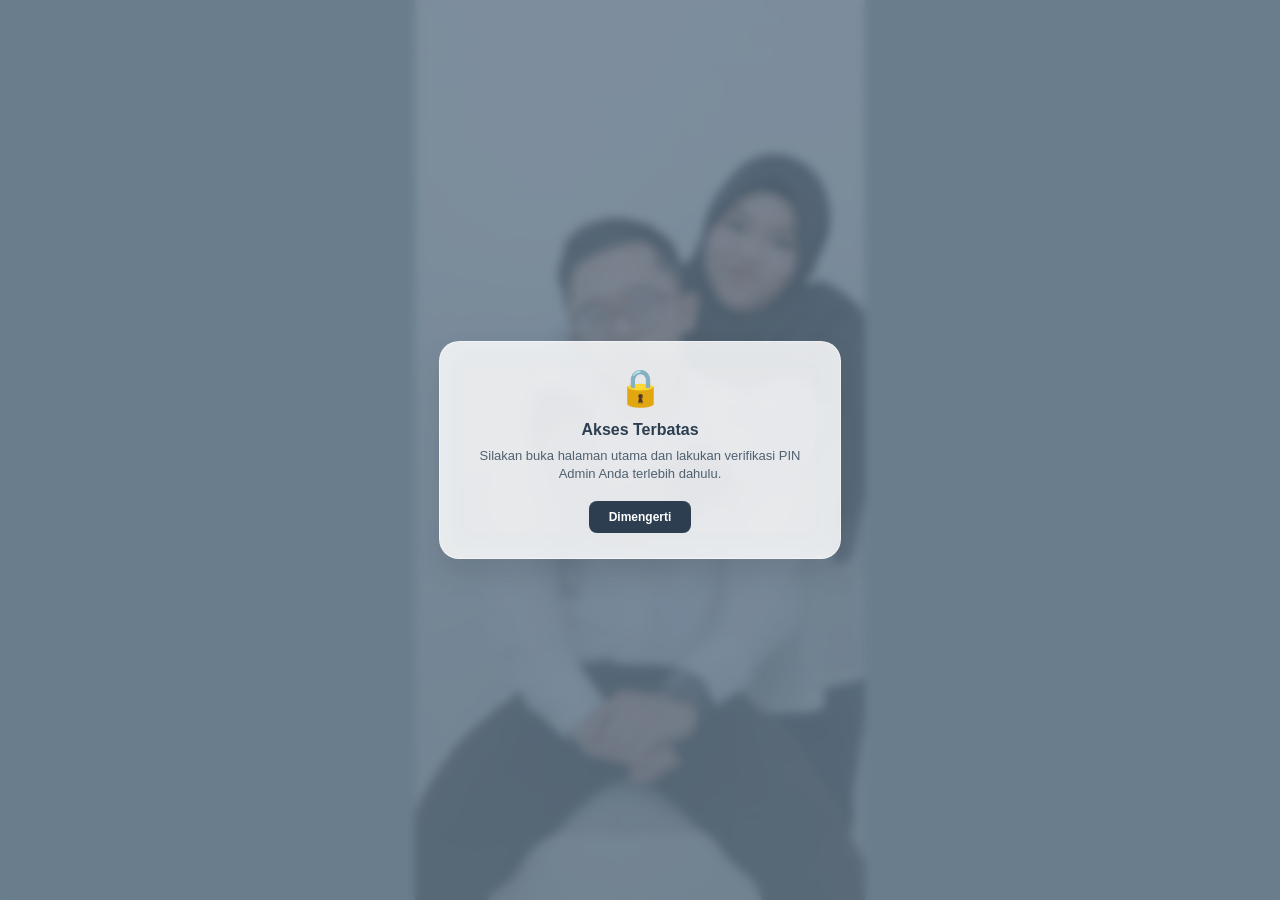
==== commit 5752aa54: "Update admin.html" ====
--- a/admin.html
+++ b/admin.html
@@ -1,80 +1,591 @@
 <!DOCTYPE html>
 <html lang="id">
 <head>
-    <meta charset="UTF-8">
-    <meta name="viewport" content="width=device-width, initial-scale=1.0">
-    <title>Akses Terbatas - Admin Panel</title>
+  <meta charset="UTF-8">
+  <meta name="viewport" content="width=device-width, initial-scale=1.0">
+  <title>Admin Control Panel - Umi & Yusup Wedding</title>
+    <style>
+    :root {
+      --dusty-blue: #93a9b5;
+      --navy-text: #2c3e50;
+      --glass-bg: rgba(255, 255, 255, 0.45);
+      --glass-border: rgba(255, 255, 255, 0.4);
+      --input-bg: rgba(255, 255, 255, 0.7);
+    }
+
+    /* --- PENGATURAN AREA HALAMAN UTAMA --- */
+    body {
+      font-family: 'Segoe UI', Roboto, Helvetica, Arial, sans-serif;
+      background-color: #93a9b5; /* Warna dasar jika gambar sedang dimuat */
+      margin: 0;
+      padding: 0;
+      display: flex;
+      justify-content: center;
+      align-items: center;
+      min-height: 100vh;
+      color: var(--navy-text);
+      box-sizing: border-box;
+      position: relative;
+    }
+
+    /* --- PEMBATAS UKURAN GAMBAR LATAR BELAKANG (AGAR TIDAK RAKSASA) --- */
+    body::before {
+      content: '';
+      position: fixed;
+      top: 0;
+      bottom: 0;
+      /* Membatasi lebar gambar latar belakang maksimal seukuran layar HP */
+      width: 100%;
+      max-width: 450px; 
+      /* Menyelaraskan posisi gambar agar selalu tepat berada di tengah layar */
+      left: 50%;
+      transform: translateX(-50%);
+      /* Mengambil gambar dari folder assets Anda */
+      background: linear-gradient(rgba(147, 169, 181, 0.6), rgba(147, 169, 181, 0.75)), 
+                  url('assets/event-bg.jpeg') no-repeat center center;
+      background-size: cover; /* Gambar otomatis menyesuaikan diri tanpa gepeng */
+      z-index: -1; /* Mengirim gambar ke lapisan paling belakang di bawah text/card */
+    }
+
+     /* --- KARTU PANEL ADMIN (GLASSMORPHISM) --- */
+    .admin-card {
+      display: none; /* Sembunyikan secara default */
+      background: var(--glass-bg);
+      backdrop-filter: blur(12px);
+      -webkit-backdrop-filter: blur(12px);
+      padding: 35px 25px;
+      border-radius: 24px;
+      box-shadow: 0 15px 35px rgba(0, 0, 0, 0.15);
+      border: 1px solid var(--glass-border);
+      width: 90%;
+      max-width: 380px; /* Ukuran pas agar serasi di dalam background bingkai */
+      box-sizing: border-box;
+      text-align: center;
+      margin: 20px;
+    }
+
+
+    .admin-header {
+      margin-bottom: 25px;
+    }
+
+    .admin-header .icon-lock {
+      font-size: 32px;
+      color: var(--navy-text);
+      opacity: 0.8;
+      margin-bottom: 5px;
+    }
+
+    .admin-header h2 {
+      margin: 0;
+      font-size: 22px;
+      font-weight: 600;
+      letter-spacing: 0.5px;
+      color: var(--navy-text);
+    }
+
+    .admin-header p {
+      margin: 6px 0 0 0;
+      color: rgba(44, 62, 80, 0.75);
+      font-size: 13px;
+    }
+
+    /* --- FORMULIR INPUT --- */
+    .admin-form-group {
+      margin-bottom: 18px;
+      text-align: left;
+    }
+
+    .admin-form-group label {
+      font-weight: 600;
+      font-size: 12px;
+      color: var(--navy-text);
+      display: block;
+      margin-bottom: 6px;
+      text-transform: uppercase;
+      letter-spacing: 0.5px;
+    }
+
+    /* --- TOMBOL TAB DISTRIBUSI --- */
+    .admin-tabs {
+      display: flex;
+      gap: 8px;
+      background: rgba(255, 255, 255, 0.3);
+      padding: 4px;
+      border-radius: 12px;
+      border: 1px solid var(--glass-border);
+    }
+
+    .tab-btn {
+      flex: 1;
+      padding: 10px;
+      border-radius: 8px;
+      border: none;
+      background: transparent;
+      color: rgba(44, 62, 80, 0.7);
+      font-weight: 600;
+      font-size: 12px;
+      cursor: pointer;
+      transition: all 0.3s ease;
+    }
+
+    .tab-btn.active {
+      background: rgba(255, 255, 255, 0.85);
+      color: var(--navy-text);
+      box-shadow: 0 4px 10px rgba(0, 0, 0, 0.05);
+    }
+
+    /* --- ELEMEN INPUT & TEXTAREA --- */
+    .admin-input {
+      width: 100%;
+      padding: 12px 14px;
+      background: var(--input-bg);
+      border: 1px solid var(--glass-border);
+      border-radius: 12px;
+      box-sizing: border-box;
+      font-size: 14px;
+      color: var(--navy-text);
+      transition: all 0.3s ease;
+    }
+
+    .admin-input:focus {
+      border-color: rgba(44, 62, 80, 0.5);
+      background: #ffffff;
+      outline: none;
+    }
+
+    .admin-textarea {
+      width: 100%;
+      height: 70px;
+      background: rgba(255, 255, 255, 0.6);
+      border: 1px solid var(--glass-border);
+      font-family: 'Courier New', Courier, monospace;
+      font-size: 12px;
+      padding: 10px;
+      box-sizing: border-box;
+      resize: none;
+      color: var(--navy-text);
+      border-radius: 10px;
+      margin-top: 6px;
+      outline: none;
+    }
+
+    /* --- TOMBOL UTAMA GENERATE --- */
+    .admin-btn-primary {
+      width: 100%;
+      background: var(--navy-text);
+      color: #ffffff;
+      border: none;
+      padding: 14px;
+      border-radius: 12px;
+      font-weight: 600;
+      font-size: 14px;
+      cursor: pointer;
+      transition: all 0.3s ease;
+      box-shadow: 0 4px 12px rgba(44, 62, 80, 0.15);
+      margin-top: 5px;
+    }
+
+    .admin-btn-primary:hover {
+      background: #1a252f;
+      transform: translateY(-1px);
+    }
+
+    /* --- KOTAK HASIL GENERATOR LINK --- */
+    .admin-result-box {
+      margin-top: 20px;
+      background: rgba(255, 255, 255, 0.5);
+      padding: 14px;
+      border: 1px solid var(--glass-border);
+      border-radius: 12px;
+      text-align: left;
+      animation: fadeIn 0.3s ease forwards;
+    }
+
+    @keyframes fadeIn {
+      from { opacity: 0; transform: translateY(8px); }
+      to { opacity: 1; transform: translateY(0); }
+    }
+
+    /* --- TOMBOL AKSI KIRIM / SALIN --- */
+    .admin-btn-action {
+      display: flex;
+      align-items: center;
+      justify-content: center;
+      width: 100%;
+      margin-top: 10px;
+      padding: 12px;
+      border-radius: 10px;
+      border: none;
+      font-weight: 600;
+      font-size: 13px;
+      cursor: pointer;
+      color: white;
+      text-decoration: none;
+      box-sizing: border-box;
+      transition: all 0.3s ease;
+    }
+
+    .wa-action { 
+      background: #2e7d32; 
+      box-shadow: 0 4px 10px rgba(46, 125, 50, 0.15);
+    }
+    .wa-action:hover { background: #1b5e20; }
+
+    .cetak-action { 
+      background: #546e7a; 
+      box-shadow: 0 4px 10px rgba(84, 110, 122, 0.15);
+    }
+    .cetak-action:hover { background: #37474f; }
+
+    /* --- TAMPILAN POP-UP MODAL KUSTOM (GLASSMORPHISM) --- */
+    .custom-modal-overlay {
+      position: fixed;
+      top: 0;
+      left: 0;
+      width: 100%;
+      height: 100%;
+      background: rgba(44, 62, 80, 0.4);
+      backdrop-filter: blur(5px);
+      -webkit-backdrop-filter: blur(5px);
+      display: flex;
+      justify-content: center;
+      align-items: center;
+      z-index: 9999;
+      opacity: 0;
+      pointer-events: none;
+      transition: opacity 0.3s ease;
+    }
+
+    .custom-modal-overlay.active {
+      opacity: 1;
+      pointer-events: auto;
+    }
+
+    .custom-modal {
+      background: rgba(255, 255, 255, 0.85);
+      backdrop-filter: blur(15px);
+      -webkit-backdrop-filter: blur(15px);
+      border: 1px solid var(--glass-border);
+      border-radius: 20px;
+      padding: 25px;
+      width: 85%;
+      max-width: 350px;
+      text-align: center;
+      box-shadow: 0 15px 30px rgba(0,0,0,0.1);
+      transform: scale(0.85);
+      transition: transform 0.3s ease;
+    }
+
+    .custom-modal-overlay.active .custom-modal {
+      transform: scale(1);
+    }
+
+    .modal-icon {
+      font-size: 36px;
+      margin-bottom: 12px;
+    }
+
+    .modal-title {
+      font-size: 16px;
+      font-weight: 600;
+      color: var(--navy-text);
+      margin-bottom: 8px;
+    }
+
+    .modal-desc {
+      font-size: 13px;
+      color: rgba(44, 62, 80, 0.8);
+      line-height: 1.4;
+      margin-bottom: 18px;
+    }
+
+    .modal-btn {
+      background: var(--navy-text);
+      color: #ffffff;
+      border: none;
+      padding: 9px 20px;
+      border-radius: 8px;
+      font-weight: 600;
+      font-size: 12px;
+      cursor: pointer;
+      transition: background 0.2s;
+    }
+
+    .modal-btn:hover {
+      background: #1a252f;
+    }
+
+      /* 🔥 SOLUSI UTAMA: Memaksa semua gambar di dalam tombol tab berukuran kecil & proporsional */
+    .admin-tabs button img, 
+    .tab-btn img,
+    .tab-icon {
+      width: 20px !important;       /* Mengunci lebar ikon maksimal 20 piksel */
+      height: 20px !important;      /* Mengunci tinggi ikon maksimal 20 piksel */
+      object-fit: contain !important;/* Memastikan gambar tidak gepeng atau ketarik */
+      flex-shrink: 0 !important;    /* Mencegah gambar menyusut saat layar mengecil */
+      margin-right: 6px;            /* Memberi jarak horizontal antara ikon dan teks */
+      display: inline-block;
+      vertical-align: middle;
+    }
     
-    <!-- 📄 SINKRONISASI MODUL DEKRIPSI LOKAL ANDA (WAJIB BERURUTAN) -->
-    <script src="core.js"></script>
-    <script src="md5.js"></script>
-    <script src="evpkdf.js"></script>
-    <script src="cipher-core.js"></script>
-    <script src="aes.js"></script>
-    
-    <style>
-        body { font-family: 'Segoe UI', Tahoma, Geneva, Verdana, sans-serif; background: #f0f2f5; display: flex; justify-content: center; align-items: center; height: 100vh; margin: 0; }
-        .lock-container { background: white; padding: 30px; border-radius: 12px; box-shadow: 0 4px 15px rgba(0,0,0,0.1); text-align: center; max-width: 360px; width: 100%; }
-        h3 { margin-top: 0; color: #333; }
-        input { width: 100%; padding: 12px; margin: 15px 0; border: 1px solid #ccc; border-radius: 6px; box-sizing: border-box; font-size: 16px; text-align: center; }
-        button { width: 100%; padding: 12px; background: #4a5568; color: white; border: none; border-radius: 6px; font-size: 16px; cursor: pointer; font-weight: bold; }
-        button:hover { background: #2d3748; }
-        .error { color: #e53e3e; font-size: 14px; margin-top: 10px; display: none; }
-    </style>
+    /* Memastikan susunan teks dan gambar di dalam tombol sejajar di tengah */
+    .admin-tabs button, 
+    .tab-btn {
+      display: inline-flex !important;
+      align-items: center !important;
+      justify-content: center !important;
+      vertical-align: middle;
+    }
+
+  </style>
+
 </head>
 <body>
-
-    <!-- Tampilan Utama yang Dilihat oleh Teman IT Anda yang Iseng -->
-    <div id="gatekeeper" class="lock-container">
-        <div style="font-size: 48px; margin-bottom: 10px;">🔒</div>
-        <h3>Panel Admin Terkunci</h3>
-        <p style="color: #666; font-size: 14px;">Silakan masukkan PIN Otorisasi untuk membuka komponen halaman.</p>
-        <input type="password" id="pinAkses" placeholder="Masukkan PIN Admin" autocomplete="off">
-        <button onclick="bukaGembokHalaman()">Verifikasi & Masuk</button>
-        <div id="pesanError" class="error">PIN Salah atau Akses Ilegal Dideteksi!</div>
+  <div class="admin-card">
+    <div class="admin-header">
+      <div class="icon-lock">💍</div>
+      <h2>Wedding Admin Panel</h2>
+      <p>URL Generator Umi & Yusup</p>
     </div>
-
-    <script>
-        // 📋 TEMPELKAN HASIL TEKS ACAK YANG SUDAH ANDA COPY TADI DI SINI (Ganti teks di dalam tanda kutip)
-        const KONTEN_TERENKRIPSI = "[base64]"
-        function bukaGembokHalaman() {
-    const pin = document.getElementById('pinAkses').value.trim();
-    const pesanError = document.getElementById('pesanError');
     
-    try {
-        // 🔄 PERBAIKAN KRUSIAL: Konversi teks KONTEN_TERENKRIPSI dari format Hex ke Base64
-        const kataSandiHex = CryptoJS.enc.Hex.parse(KONTEN_TERENKRIPSI);
-        const formatBase64 = CryptoJS.enc.Base64.stringify(kataSandiHex);
-        
-        // Lakukan proses dekripsi menggunakan data format Base64 yang sudah sah
-        const bytes = CryptoJS.AES.decrypt(formatBase64, pin);
-        
-        let htmlAsli = "";
-        try {
-            htmlAsli = bytes.toString(CryptoJS.enc.Utf8);
-        } catch (utfError) {
-            htmlAsli = bytes.toString(CryptoJS.enc.Latin1);
+    <div class="admin-form-group">
+      <label>1. Jalur Distribusi Undangan</label>
+      <div class="admin-tabs">
+        <button id="tabWA" class="tab-btn active">
+          <img src="assets/WA.png" class="tab-icon" alt="WhatsApp"> Via WhatsApp
+        </button>
+        <button id="tabIG" class="tab-btn">
+          <img src="assets/IG.png" class="tab-icon" alt="Instagram"> Via Instagram
+        </button>
+        <button id="tabCetak" class="tab-btn">🖨️ Cetak QR</button>
+      </div>
+    </div>
+
+    <div class="admin-form-group">
+      <label>2. Nama Tamu / Komunitas</label>
+      <input type="text" id="admNama" placeholder="Contoh: Yuliana Putri" class="admin-input" autocomplete="off">
+    </div>
+
+    <div id="wrapperWAInput" class="admin-form-group">
+      <label>3. Nomor Kontak WhatsApp</label>
+      <input type="text" id="admWA" placeholder="Contoh: 081234567890" class="admin-input" autocomplete="off">
+    </div>
+
+    <button id="btnGen" class="admin-btn-primary">Generate & Siapkan Akses</button>
+
+    <div id="admHasil" class="admin-result-box" style="display:none;">
+      <label style="font-size:11px; font-weight:600;">Tautan Akses Berhasil Dibuat:</label>
+      <textarea id="txtHasil" readonly class="admin-textarea"></textarea>
+      <a id="btnActionEkstra" class="admin-btn-action" style="display:none; text-align:center;"></a>
+    </div>
+  </div>
+
+  <!-- STRUKTUR POP-UP MODAL KUSTOM (GLASSMORPHISM) -->
+  <div id="customModal" class="custom-modal-overlay">
+    <div class="custom-modal">
+      <div id="modalIcon" class="modal-icon">✨</div>
+      <div id="modalTitle" class="modal-title">Notifikasi</div>
+      <div id="modalDesc" class="modal-desc">Pesan pemberitahuan di sini.</div>
+      <button id="modalBtnClose" class="modal-btn">Dimengerti</button>
+    </div>
+  </div>
+  <script>
+    // Fungsi Kustom Modal untuk menggantikan alert() bawaan browser
+    function tampilkanNotifikasi(judul, deskripsi, ikon = '✨', callback = null) {
+      document.getElementById('modalIcon').innerText = ikon;
+      document.getElementById('modalTitle').innerText = judul;
+      document.getElementById('modalDesc').innerText = deskripsi;
+      
+      const modal = document.getElementById('customModal');
+      modal.classList.add('active');
+      
+      document.getElementById('modalBtnClose').onclick = () => {
+        modal.classList.remove('active');
+        if (callback) callback();
+      };
+    }
+         
+    window.tampilkanNotifikasiAdmin = function(judul, deskripsi, ikon = '✨', callback = null) {
+      document.getElementById('modalIcon').innerText = ikon;
+      document.getElementById('modalTitle').innerText = judul;
+      document.getElementById('modalDesc').innerText = deskripsi;
+      
+      const modal = document.getElementById('customModal');
+      if (modal) modal.classList.add('active');
+      
+      document.getElementById('modalBtnClose').onclick = () => {
+        if (modal) modal.classList.remove('active');
+        if (callback) callback();
+      };
+    };
+
+    async function hitungHashSHA256(teks) {
+      const msgBuffer = new TextEncoder().encode(teks);
+      const hashBuffer = await crypto.subtle.digest('SHA-256', msgBuffer);
+      return Array.from(new Uint8Array(hashBuffer)).map(b => b.toString(16).padStart(2, '0')).join('').toLowerCase();
+    }
+     
+
+    // Fungsi enkripsi SHA-256 untuk 4 angka nomor kontak terakhir
+    async function hitungHashSHA256(teks) {
+      const msgBuffer = new TextEncoder().encode(teks);
+      const hashBuffer = await crypto.subtle.digest('SHA-256', msgBuffer);
+      return Array.from(new Uint8Array(hashBuffer)).map(b => b.toString(16).padStart(2, '0')).join('').toLowerCase();
+    }
+
+    let activeMode = "wa";
+    const tabWA = document.getElementById('tabWA');
+    const tabIG = document.getElementById('tabIG'); // <-- Variabel baru untuk IG
+    const tabCetak = document.getElementById('tabCetak');
+    const wrapperWAInput = document.getElementById('wrapperWAInput');
+    const btnGen = document.getElementById('btnGen');
+
+    // Kontrol Tab Distribusi
+    tabWA.onclick = () => {
+      activeMode = "wa";
+      tabWA.classList.add('active');
+      tabIG.classList.remove('active');
+      tabCetak.classList.remove('active');
+      wrapperWAInput.style.display = "block"; // Munculkan input nomor untuk WA
+    };
+
+    tabIG.onclick = () => {
+      activeMode = "ig";
+      tabIG.classList.add('active');
+      tabWA.classList.remove('active');
+      tabCetak.classList.remove('active');
+      wrapperWAInput.style.display = "none"; // Sembunyikan input nomor seperti Cetak
+    };
+
+    tabCetak.onclick = () => {
+      activeMode = "cetak";
+      tabCetak.classList.add('active');
+      tabWA.classList.remove('active');
+      tabIG.classList.remove('active');
+      wrapperWAInput.style.display = "none"; // Sembunyikan input nomor
+    };
+
+
+     // Fungsi Utama Pembuatan Tautan Undangan
+    btnGen.onclick = async () => {
+      const nama = document.getElementById('admNama').value.trim();
+      const rawWA = document.getElementById('admWA').value.trim();
+      if (!nama) return tampilkanNotifikasi("Input Kosong", "Nama tamu tidak boleh dikosongkan!", "⚠️");
+      
+      const urlFormat = encodeURIComponent(nama).replace(/%20/g, '+');
+      const btnAction = document.getElementById('btnActionEkstra');
+      const domainAsli = window.location.origin + window.location.pathname.replace('admin.html', '');
+      
+      if (activeMode === "wa") {
+        const angkaSaja = rawWA.replace(/\D/g, ''); 
+        if (angkaSaja.length < 4) return tampilkanNotifikasi("Nomor Tidak Valid", "Nomor WA harus menyertakan minimal 4 angka terakhir!", "📱");
+        const empatAngkaTerakhir = angkaSaja.slice(-4);
+        
+        // 🔒 PERBAIKAN: Tambahkan .trim() pada nama agar spasi tidak sengaja ikut terhitung menjadi hash
+        const namaBersihAdmin = nama.toLowerCase().trim();
+        const teksKombinasi = namaBersihAdmin + empatAngkaTerakhir;
+        const hashWA = await hitungHashSHA256(teksKombinasi);
+        
+        const linkLengkap = domainAsli + "index.html?to=" + urlFormat + "&v=" + hashWA + "&type=wa";
+        document.getElementById('txtHasil').value = linkLengkap;
+        
+        btnAction.style.display = "flex";
+        btnAction.className = "admin-btn-action wa-action";
+        btnAction.innerText = "🚀 Kirim Undangan via WhatsApp";
+        
+        let nomorValid = angkaSaja;
+        if (nomorValid.startsWith('0')) {
+          nomorValid = "62" + nomorValid.slice(1);
         }
         
-        // Pengecekan sukses halaman admin
-        if (htmlAsli && htmlAsli.trim().length > 0 && htmlAsli.toLowerCase().includes('admin')) {
-            document.open();
-            document.write(htmlAsli);
-            document.close();
-        } else {
-            pesanError.style.display = 'block';
-            document.getElementById('pinAkses').value = "";
-        }
-    } catch (e) {
-        pesanError.style.display = 'block';
-        document.getElementById('pinAkses').value = "";
-    }
-}
-
-// Jalankan fungsi jika menekan tombol Enter pada input PIN
-document.getElementById('pinAkses').addEventListener('keypress', function(e) {
-    if (e.key === 'Enter') bukaGembokHalaman();
-});
-    </script>
+        // Template pesan undangan WhatsApp formal
+        const teksPesan = "Assalamu'alaikum Warahmatullahi Wabarakatuh\n\n" +
+                          "Yth. Bapak/Ibu/Saudara/i\n" +
+                          "*" + nama + "*\n" +
+                          "Di Tempat\n\n" +
+                          "Dengan segala kerendahan hati, kami mengundang Bapak/Ibu/Saudara/i dan teman-teman dalam acara pernikahan kami :\n\n" +
+                          "Pada Hari : Sabtu\n" +
+                          "🗓️ Tanggal : 12 Desember 2026\n" +
+                          "⏰ Pukul : 09:00 - Selesai\n" +
+                          "📍 Lokasi : Kp. Pekopen Timur. Desa LambangJaya. Tambun Selatan, Bekasi. Jawa Barat.\n\n" +
+                          "Tanpa mengurangi rasa hormat, mohon akses undangan pada link berikut:\n" +
+                          linkLengkap + "\n\n" +
+                          "Kehadiran Bapak/Ibu/Saudara/i tentu akan menjadi kehormatan besar bagi kami dan keluarga. Terima kasih.\n\n" +
+                          "Yang berbahagia,\n\n" +
+                          "*Umi & Yusup*\n\n" +
+                          "Wassalamu'alaikum Warahmatullahi Wabarakatuh";
+        
+        btnAction.href = "https://wa.me/" + nomorValid + "?text=" + encodeURIComponent(teksPesan);
+        btnAction.target = "_blank";
+        btnAction.onclick = null;
+        
+      } else if (activeMode === "ig") {
+        // 🔒 JALUR INSTAGRAM: Sistem Token Keamanan & Parameter Sama Seperti Cetak (Tanpa Nomor HP)
+        const hashNamaIG = await hitungHashSHA256(nama.toLowerCase().trim() + "weddingumi&yusup");
+        const linkLengkapIG = domainAsli + "index.html?to=" + urlFormat + "&v=" + hashNamaIG + "&type=cetak";
+        document.getElementById('txtHasil').value = linkLengkapIG;
+        
+        // Mengatur Tampilan Tombol Aksi Untuk Instagram
+        btnAction.style.display = "flex";
+        btnAction.className = "admin-btn-action ig-action";
+        btnAction.innerText = "📸 Salin Link & Ucapan Instagram";
+        btnAction.href = "javascript:void(0);";
+        btnAction.removeAttribute("target");
+        
+        // Ucapan Undangan Formal Khusus Jalur Instagram DM
+        const teksPesanIG = "Assalamu'alaikum Warahmatullahi Wabarakatuh\n\n" +
+                            "Yth. Bapak/Ibu/Saudara/i\n" +
+                            "*" + nama + "*\n" +
+                            "Di Tempat\n\n" +
+                            "Dengan segala kerendahan hati, kami mengundang Bapak/Ibu/Saudara/i dan teman-teman dalam acara pernikahan kami :\n\n" +
+                            "Pada Hari : Sabtu\n" +
+                            "🗓️ Tanggal : 12 Desember 2026\n" +
+                            "⏰ Pukul : 09:00 - Selesai\n" +
+                            "📍 Lokasi : Kp. Pekopen Timur. Desa LambangJaya. Tambun Selatan, Bekasi. Jawa Barat.\n\n" +
+                            "Tanpa mengurangi rasa hormat, mohon akses undangan pada link berikut:\n" +
+                            linkLengkapIG + "\n\n" +
+                            "Kehadiran Bapak/Ibu/Saudara/i tentu akan menjadi kehormatan besar bagi kami dan keluarga. Terima kasih.\n\n" +
+                            "Yang berbahagia,\n\n" +
+                            "*Umi & Yusup*\n\n" +
+                            "Wassalamu'alaikum Warahmatullahi Wabarakatuh";
+        
+        // Aksi menyalin seluruh teks ucapan beserta tautannya ke papan klip ponsel/PC
+        btnAction.onclick = () => {
+          navigator.clipboard.writeText(teksPesanIG);
+          tampilkanNotifikasi("Teks Undangan Tersalin!", "Teks ucapan lengkap beserta tautan Instagram berhasil disalin ke clipboard.", "🎉");
+        };
+        
+      } else {
+        // 1. Hitung hash dari nama tamu ditambah kata rahasia (salt) agar tidak bisa dimanipulasi
+        const hashNamaCetak = await hitungHashSHA256(nama.toLowerCase().trim() + "weddingumi&yusup");
+        
+        // 2. Sekarang tautan cetak resmi menyertakan parameter '&v=' sebagai token keamanan
+        const linkLengkapCetak = domainAsli + "index.html?to=" + urlFormat + "&v=" + hashNamaCetak + "&type=cetak";
+        document.getElementById('txtHasil').value = linkLengkapCetak;
+        
+        // 3. Menampilkan dan mengatur aksi tombol cetak (tetap mempertahankan logika asli Anda)
+        btnAction.style.display = "flex";
+        btnAction.className = "admin-btn-action cetak-action";
+        btnAction.innerText = "📋 Salin Link QR Code";
+        btnAction.href = "javascript:void(0);";
+        btnAction.removeAttribute("target");
+        
+        btnAction.onclick = () => {
+          navigator.clipboard.writeText(linkLengkapCetak);
+          tampilkanNotifikasi("Tersalin!", "Tautan untuk cetak/QR Code berhasil disalin ke clipboard.", "🎉");
+        };
+      }
+
+      // Menampilkan kotak hasil dan menyalin tautan secara otomatis
+      document.getElementById('admHasil').style.display = "block";
+      navigator.clipboard.writeText(document.getElementById('txtHasil').value);
+      tampilkanNotifikasi("Sukses!", "Proses berhasil! Tautan lengkap otomatis disalin ke clipboard Anda.", "🎉");
+    };
+
+  </script>
+  
+  <script src="script.js"></script>
+  
 </body>
 </html>
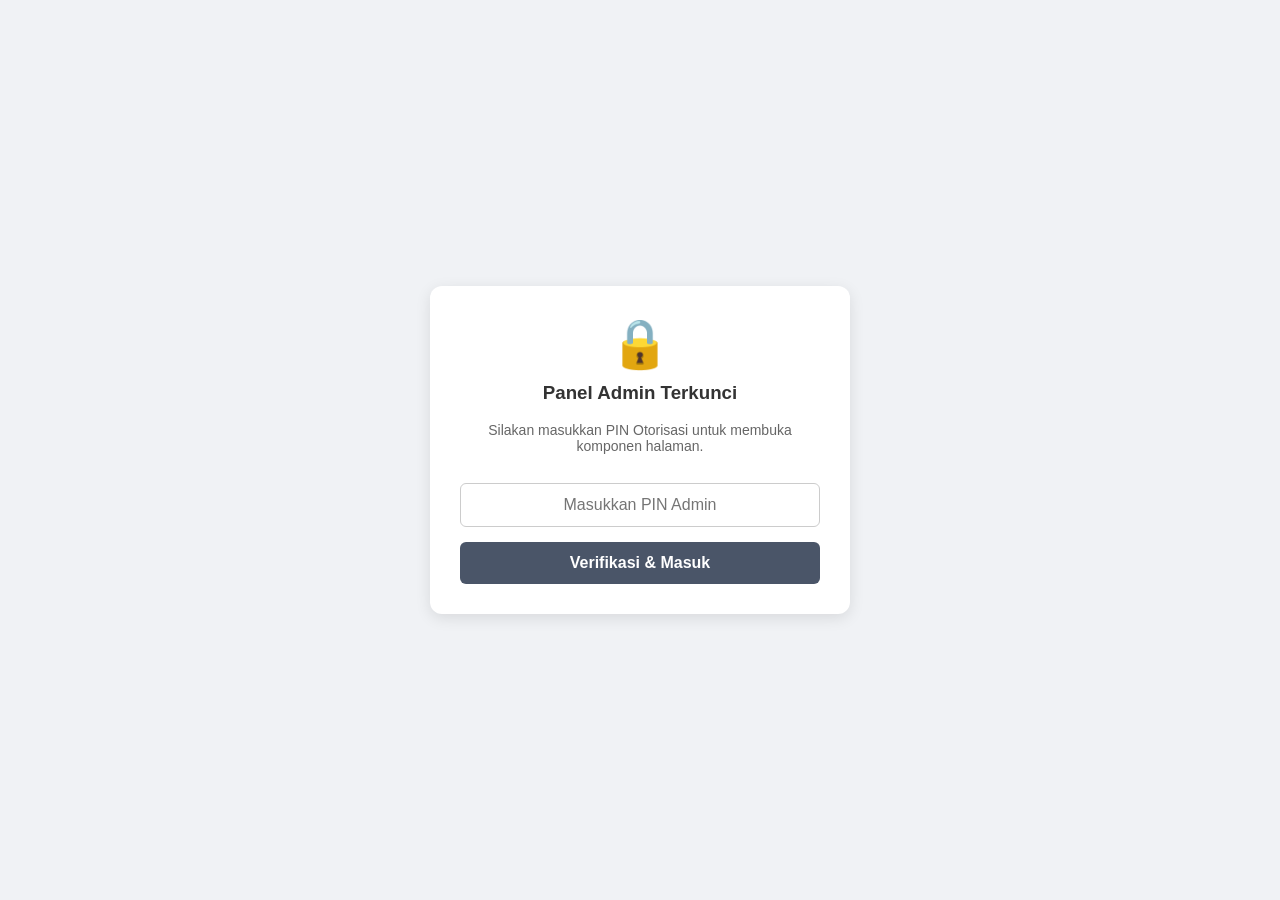
==== commit 19177766: "Update admin.html" ====
--- a/admin.html
+++ b/admin.html
@@ -1,591 +1,97 @@
 <!DOCTYPE html>
 <html lang="id">
 <head>
-  <meta charset="UTF-8">
-  <meta name="viewport" content="width=device-width, initial-scale=1.0">
-  <title>Admin Control Panel - Umi & Yusup Wedding</title>
+    <meta charset="UTF-8">
+    <meta name="viewport" content="width=device-width, initial-scale=1.0">
+    <title>Akses Terbatas - Admin Panel</title>
+    
+    <!-- 📄 HIERARKI MODUL DEKRIPSI LOKAL SEJAJAR DI GITHUB PAGES -->
+    <script src="core.js"></script>
+    <script src="md5.js"></script>
+    <script src="evpkdf.js"></script>
+    <script src="cipher-core.js"></script>
+    <script src="aes.js"></script>
+    <script src="mode-ecb.js"></script>
+    
     <style>
-    :root {
-      --dusty-blue: #93a9b5;
-      --navy-text: #2c3e50;
-      --glass-bg: rgba(255, 255, 255, 0.45);
-      --glass-border: rgba(255, 255, 255, 0.4);
-      --input-bg: rgba(255, 255, 255, 0.7);
-    }
-
-    /* --- PENGATURAN AREA HALAMAN UTAMA --- */
-    body {
-      font-family: 'Segoe UI', Roboto, Helvetica, Arial, sans-serif;
-      background-color: #93a9b5; /* Warna dasar jika gambar sedang dimuat */
-      margin: 0;
-      padding: 0;
-      display: flex;
-      justify-content: center;
-      align-items: center;
-      min-height: 100vh;
-      color: var(--navy-text);
-      box-sizing: border-box;
-      position: relative;
-    }
-
-    /* --- PEMBATAS UKURAN GAMBAR LATAR BELAKANG (AGAR TIDAK RAKSASA) --- */
-    body::before {
-      content: '';
-      position: fixed;
-      top: 0;
-      bottom: 0;
-      /* Membatasi lebar gambar latar belakang maksimal seukuran layar HP */
-      width: 100%;
-      max-width: 450px; 
-      /* Menyelaraskan posisi gambar agar selalu tepat berada di tengah layar */
-      left: 50%;
-      transform: translateX(-50%);
-      /* Mengambil gambar dari folder assets Anda */
-      background: linear-gradient(rgba(147, 169, 181, 0.6), rgba(147, 169, 181, 0.75)), 
-                  url('assets/event-bg.jpeg') no-repeat center center;
-      background-size: cover; /* Gambar otomatis menyesuaikan diri tanpa gepeng */
-      z-index: -1; /* Mengirim gambar ke lapisan paling belakang di bawah text/card */
-    }
-
-     /* --- KARTU PANEL ADMIN (GLASSMORPHISM) --- */
-    .admin-card {
-      display: none; /* Sembunyikan secara default */
-      background: var(--glass-bg);
-      backdrop-filter: blur(12px);
-      -webkit-backdrop-filter: blur(12px);
-      padding: 35px 25px;
-      border-radius: 24px;
-      box-shadow: 0 15px 35px rgba(0, 0, 0, 0.15);
-      border: 1px solid var(--glass-border);
-      width: 90%;
-      max-width: 380px; /* Ukuran pas agar serasi di dalam background bingkai */
-      box-sizing: border-box;
-      text-align: center;
-      margin: 20px;
-    }
-
-
-    .admin-header {
-      margin-bottom: 25px;
-    }
-
-    .admin-header .icon-lock {
-      font-size: 32px;
-      color: var(--navy-text);
-      opacity: 0.8;
-      margin-bottom: 5px;
-    }
-
-    .admin-header h2 {
-      margin: 0;
-      font-size: 22px;
-      font-weight: 600;
-      letter-spacing: 0.5px;
-      color: var(--navy-text);
-    }
-
-    .admin-header p {
-      margin: 6px 0 0 0;
-      color: rgba(44, 62, 80, 0.75);
-      font-size: 13px;
-    }
-
-    /* --- FORMULIR INPUT --- */
-    .admin-form-group {
-      margin-bottom: 18px;
-      text-align: left;
-    }
-
-    .admin-form-group label {
-      font-weight: 600;
-      font-size: 12px;
-      color: var(--navy-text);
-      display: block;
-      margin-bottom: 6px;
-      text-transform: uppercase;
-      letter-spacing: 0.5px;
-    }
-
-    /* --- TOMBOL TAB DISTRIBUSI --- */
-    .admin-tabs {
-      display: flex;
-      gap: 8px;
-      background: rgba(255, 255, 255, 0.3);
-      padding: 4px;
-      border-radius: 12px;
-      border: 1px solid var(--glass-border);
-    }
-
-    .tab-btn {
-      flex: 1;
-      padding: 10px;
-      border-radius: 8px;
-      border: none;
-      background: transparent;
-      color: rgba(44, 62, 80, 0.7);
-      font-weight: 600;
-      font-size: 12px;
-      cursor: pointer;
-      transition: all 0.3s ease;
-    }
-
-    .tab-btn.active {
-      background: rgba(255, 255, 255, 0.85);
-      color: var(--navy-text);
-      box-shadow: 0 4px 10px rgba(0, 0, 0, 0.05);
-    }
-
-    /* --- ELEMEN INPUT & TEXTAREA --- */
-    .admin-input {
-      width: 100%;
-      padding: 12px 14px;
-      background: var(--input-bg);
-      border: 1px solid var(--glass-border);
-      border-radius: 12px;
-      box-sizing: border-box;
-      font-size: 14px;
-      color: var(--navy-text);
-      transition: all 0.3s ease;
-    }
-
-    .admin-input:focus {
-      border-color: rgba(44, 62, 80, 0.5);
-      background: #ffffff;
-      outline: none;
-    }
-
-    .admin-textarea {
-      width: 100%;
-      height: 70px;
-      background: rgba(255, 255, 255, 0.6);
-      border: 1px solid var(--glass-border);
-      font-family: 'Courier New', Courier, monospace;
-      font-size: 12px;
-      padding: 10px;
-      box-sizing: border-box;
-      resize: none;
-      color: var(--navy-text);
-      border-radius: 10px;
-      margin-top: 6px;
-      outline: none;
-    }
-
-    /* --- TOMBOL UTAMA GENERATE --- */
-    .admin-btn-primary {
-      width: 100%;
-      background: var(--navy-text);
-      color: #ffffff;
-      border: none;
-      padding: 14px;
-      border-radius: 12px;
-      font-weight: 600;
-      font-size: 14px;
-      cursor: pointer;
-      transition: all 0.3s ease;
-      box-shadow: 0 4px 12px rgba(44, 62, 80, 0.15);
-      margin-top: 5px;
-    }
-
-    .admin-btn-primary:hover {
-      background: #1a252f;
-      transform: translateY(-1px);
-    }
-
-    /* --- KOTAK HASIL GENERATOR LINK --- */
-    .admin-result-box {
-      margin-top: 20px;
-      background: rgba(255, 255, 255, 0.5);
-      padding: 14px;
-      border: 1px solid var(--glass-border);
-      border-radius: 12px;
-      text-align: left;
-      animation: fadeIn 0.3s ease forwards;
-    }
-
-    @keyframes fadeIn {
-      from { opacity: 0; transform: translateY(8px); }
-      to { opacity: 1; transform: translateY(0); }
-    }
-
-    /* --- TOMBOL AKSI KIRIM / SALIN --- */
-    .admin-btn-action {
-      display: flex;
-      align-items: center;
-      justify-content: center;
-      width: 100%;
-      margin-top: 10px;
-      padding: 12px;
-      border-radius: 10px;
-      border: none;
-      font-weight: 600;
-      font-size: 13px;
-      cursor: pointer;
-      color: white;
-      text-decoration: none;
-      box-sizing: border-box;
-      transition: all 0.3s ease;
-    }
-
-    .wa-action { 
-      background: #2e7d32; 
-      box-shadow: 0 4px 10px rgba(46, 125, 50, 0.15);
-    }
-    .wa-action:hover { background: #1b5e20; }
-
-    .cetak-action { 
-      background: #546e7a; 
-      box-shadow: 0 4px 10px rgba(84, 110, 122, 0.15);
-    }
-    .cetak-action:hover { background: #37474f; }
-
-    /* --- TAMPILAN POP-UP MODAL KUSTOM (GLASSMORPHISM) --- */
-    .custom-modal-overlay {
-      position: fixed;
-      top: 0;
-      left: 0;
-      width: 100%;
-      height: 100%;
-      background: rgba(44, 62, 80, 0.4);
-      backdrop-filter: blur(5px);
-      -webkit-backdrop-filter: blur(5px);
-      display: flex;
-      justify-content: center;
-      align-items: center;
-      z-index: 9999;
-      opacity: 0;
-      pointer-events: none;
-      transition: opacity 0.3s ease;
-    }
-
-    .custom-modal-overlay.active {
-      opacity: 1;
-      pointer-events: auto;
-    }
-
-    .custom-modal {
-      background: rgba(255, 255, 255, 0.85);
-      backdrop-filter: blur(15px);
-      -webkit-backdrop-filter: blur(15px);
-      border: 1px solid var(--glass-border);
-      border-radius: 20px;
-      padding: 25px;
-      width: 85%;
-      max-width: 350px;
-      text-align: center;
-      box-shadow: 0 15px 30px rgba(0,0,0,0.1);
-      transform: scale(0.85);
-      transition: transform 0.3s ease;
-    }
-
-    .custom-modal-overlay.active .custom-modal {
-      transform: scale(1);
-    }
-
-    .modal-icon {
-      font-size: 36px;
-      margin-bottom: 12px;
-    }
-
-    .modal-title {
-      font-size: 16px;
-      font-weight: 600;
-      color: var(--navy-text);
-      margin-bottom: 8px;
-    }
-
-    .modal-desc {
-      font-size: 13px;
-      color: rgba(44, 62, 80, 0.8);
-      line-height: 1.4;
-      margin-bottom: 18px;
-    }
-
-    .modal-btn {
-      background: var(--navy-text);
-      color: #ffffff;
-      border: none;
-      padding: 9px 20px;
-      border-radius: 8px;
-      font-weight: 600;
-      font-size: 12px;
-      cursor: pointer;
-      transition: background 0.2s;
-    }
-
-    .modal-btn:hover {
-      background: #1a252f;
-    }
-
-      /* 🔥 SOLUSI UTAMA: Memaksa semua gambar di dalam tombol tab berukuran kecil & proporsional */
-    .admin-tabs button img, 
-    .tab-btn img,
-    .tab-icon {
-      width: 20px !important;       /* Mengunci lebar ikon maksimal 20 piksel */
-      height: 20px !important;      /* Mengunci tinggi ikon maksimal 20 piksel */
-      object-fit: contain !important;/* Memastikan gambar tidak gepeng atau ketarik */
-      flex-shrink: 0 !important;    /* Mencegah gambar menyusut saat layar mengecil */
-      margin-right: 6px;            /* Memberi jarak horizontal antara ikon dan teks */
-      display: inline-block;
-      vertical-align: middle;
-    }
-    
-    /* Memastikan susunan teks dan gambar di dalam tombol sejajar di tengah */
-    .admin-tabs button, 
-    .tab-btn {
-      display: inline-flex !important;
-      align-items: center !important;
-      justify-content: center !important;
-      vertical-align: middle;
-    }
-
-  </style>
-
+        body { font-family: 'Segoe UI', Tahoma, Geneva, Verdana, sans-serif; background: #f0f2f5; display: flex; justify-content: center; align-items: center; height: 100vh; margin: 0; }
+        .lock-container { background: white; padding: 30px; border-radius: 12px; box-shadow: 0 4px 15px rgba(0,0,0,0.1); text-align: center; max-width: 360px; width: 100%; }
+        h3 { margin-top: 0; color: #333; }
+        input { width: 100%; padding: 12px; margin: 15px 0; border: 1px solid #ccc; border-radius: 6px; box-sizing: border-box; font-size: 16px; text-align: center; }
+        button { width: 100%; padding: 12px; background: #4a5568; color: white; border: none; border-radius: 6px; font-size: 16px; cursor: pointer; font-weight: bold; }
+        button:hover { background: #2d3748; }
+        .error { color: #e53e3e; font-size: 14px; margin-top: 10px; display: none; }
+    </style>
 </head>
 <body>
-  <div class="admin-card">
-    <div class="admin-header">
-      <div class="icon-lock">💍</div>
-      <h2>Wedding Admin Panel</h2>
-      <p>URL Generator Umi & Yusup</p>
-    </div>
-    
-    <div class="admin-form-group">
-      <label>1. Jalur Distribusi Undangan</label>
-      <div class="admin-tabs">
-        <button id="tabWA" class="tab-btn active">
-          <img src="assets/WA.png" class="tab-icon" alt="WhatsApp"> Via WhatsApp
-        </button>
-        <button id="tabIG" class="tab-btn">
-          <img src="assets/IG.png" class="tab-icon" alt="Instagram"> Via Instagram
-        </button>
-        <button id="tabCetak" class="tab-btn">🖨️ Cetak QR</button>
-      </div>
+
+    <div id="gatekeeper" class="lock-container">
+        <div style="font-size: 48px; margin-bottom: 10px;">🔒</div>
+        <h3>Panel Admin Terkunci</h3>
+        <p style="color: #666; font-size: 14px;">Silakan masukkan PIN Otorisasi untuk membuka komponen halaman.</p>
+        <input type="password" id="pinAkses" placeholder="Masukkan PIN Admin" autocomplete="off">
+        <button onclick="bukaGembokHalaman()">Verifikasi & Masuk</button>
+        <div id="pesanError" class="error">PIN Salah atau Akses Ilegal Dideteksi!</div>
     </div>
 
-    <div class="admin-form-group">
-      <label>2. Nama Tamu / Komunitas</label>
-      <input type="text" id="admNama" placeholder="Contoh: Yuliana Putri" class="admin-input" autocomplete="off">
-    </div>
+    <script>
+        // 📋 TEMPELKAN HASIL TEKS ACAK BASE64 TERBARU DARI ENKRIPTOR BARU ANDA DI SINI
+        const KONTEN_TERENKRIPSI = "[base64]";
 
-    <div id="wrapperWAInput" class="admin-form-group">
-      <label>3. Nomor Kontak WhatsApp</label>
-      <input type="text" id="admWA" placeholder="Contoh: 081234567890" class="admin-input" autocomplete="off">
-    </div>
+        const KEY_BRANGKAS_LOKAL = "secure_vault_pin";
 
-    <button id="btnGen" class="admin-btn-primary">Generate & Siapkan Akses</button>
+        // Memeriksa brankas PIN privat di memori internal HP saat halaman dimuat
+        window.onload = function() {
+            const pinTersimpan = localStorage.getItem(KEY_BRANGKAS_LOKAL);
+            if (pinTersimpan) {
+                const sukses = eksekusiDekripsi(pinTersimpan);
+                if (!sukses) localStorage.removeItem(KEY_BRANGKAS_LOKAL);
+            }
+        };
 
-    <div id="admHasil" class="admin-result-box" style="display:none;">
-      <label style="font-size:11px; font-weight:600;">Tautan Akses Berhasil Dibuat:</label>
-      <textarea id="txtHasil" readonly class="admin-textarea"></textarea>
-      <a id="btnActionEkstra" class="admin-btn-action" style="display:none; text-align:center;"></a>
-    </div>
-  </div>
+        function eksekusiDekripsi(pinAkses) {
+            try {
+                // Konversi PIN string ke bentuk biner privat murni
+                const kunciBiner = CryptoJS.enc.Utf8.parse(pinAkses);
+                
+                // Eksekusi dekripsi biner murni mode ECB
+                const bytes = CryptoJS.AES.decrypt(KONTEN_TERENKRIPSI, kunciBiner, {
+                    mode: CryptoJS.mode.ECB,
+                    padding: CryptoJS.pad.Pkcs7
+                });
+                
+                let htmlAsli = "";
+                try { htmlAsli = bytes.toString(CryptoJS.enc.Utf8); } 
+                catch (e) { htmlAsli = bytes.toString(CryptoJS.enc.Latin1); }
+                
+                if (htmlAsli && htmlAsli.trim().length > 0 && htmlAsli.toLowerCase().includes('admin')) {
+                    document.open();
+                    document.write(htmlAsli);
+                    document.close();
+                    return true;
+                }
+            } catch (e) {
+                return false;
+            }
+            return false;
+        }
 
-  <!-- STRUKTUR POP-UP MODAL KUSTOM (GLASSMORPHISM) -->
-  <div id="customModal" class="custom-modal-overlay">
-    <div class="custom-modal">
-      <div id="modalIcon" class="modal-icon">✨</div>
-      <div id="modalTitle" class="modal-title">Notifikasi</div>
-      <div id="modalDesc" class="modal-desc">Pesan pemberitahuan di sini.</div>
-      <button id="modalBtnClose" class="modal-btn">Dimengerti</button>
-    </div>
-  </div>
-  <script>
-    // Fungsi Kustom Modal untuk menggantikan alert() bawaan browser
-    function tampilkanNotifikasi(judul, deskripsi, ikon = '✨', callback = null) {
-      document.getElementById('modalIcon').innerText = ikon;
-      document.getElementById('modalTitle').innerText = judul;
-      document.getElementById('modalDesc').innerText = deskripsi;
-      
-      const modal = document.getElementById('customModal');
-      modal.classList.add('active');
-      
-      document.getElementById('modalBtnClose').onclick = () => {
-        modal.classList.remove('active');
-        if (callback) callback();
-      };
-    }
-         
-    window.tampilkanNotifikasiAdmin = function(judul, deskripsi, ikon = '✨', callback = null) {
-      document.getElementById('modalIcon').innerText = ikon;
-      document.getElementById('modalTitle').innerText = judul;
-      document.getElementById('modalDesc').innerText = deskripsi;
-      
-      const modal = document.getElementById('customModal');
-      if (modal) modal.classList.add('active');
-      
-      document.getElementById('modalBtnClose').onclick = () => {
-        if (modal) modal.classList.remove('active');
-        if (callback) callback();
-      };
-    };
+        function bukaGembokHalaman() {
+            const pin = document.getElementById('pinAkses').value.trim();
+            const pesanError = document.getElementById('pesanError');
+            
+            const berhasil = eksekusiDekripsi(pin);
+            if (berhasil) {
+                localStorage.setItem(KEY_BRANGKAS_LOKAL, pin); // PIN tersimpan privat aman di HP Anda
+            } else {
+                pesanError.style.display = 'block';
+                document.getElementById('pinAkses').value = "";
+            }
+        }
 
-    async function hitungHashSHA256(teks) {
-      const msgBuffer = new TextEncoder().encode(teks);
-      const hashBuffer = await crypto.subtle.digest('SHA-256', msgBuffer);
-      return Array.from(new Uint8Array(hashBuffer)).map(b => b.toString(16).padStart(2, '0')).join('').toLowerCase();
-    }
-     
-
-    // Fungsi enkripsi SHA-256 untuk 4 angka nomor kontak terakhir
-    async function hitungHashSHA256(teks) {
-      const msgBuffer = new TextEncoder().encode(teks);
-      const hashBuffer = await crypto.subtle.digest('SHA-256', msgBuffer);
-      return Array.from(new Uint8Array(hashBuffer)).map(b => b.toString(16).padStart(2, '0')).join('').toLowerCase();
-    }
-
-    let activeMode = "wa";
-    const tabWA = document.getElementById('tabWA');
-    const tabIG = document.getElementById('tabIG'); // <-- Variabel baru untuk IG
-    const tabCetak = document.getElementById('tabCetak');
-    const wrapperWAInput = document.getElementById('wrapperWAInput');
-    const btnGen = document.getElementById('btnGen');
-
-    // Kontrol Tab Distribusi
-    tabWA.onclick = () => {
-      activeMode = "wa";
-      tabWA.classList.add('active');
-      tabIG.classList.remove('active');
-      tabCetak.classList.remove('active');
-      wrapperWAInput.style.display = "block"; // Munculkan input nomor untuk WA
-    };
-
-    tabIG.onclick = () => {
-      activeMode = "ig";
-      tabIG.classList.add('active');
-      tabWA.classList.remove('active');
-      tabCetak.classList.remove('active');
-      wrapperWAInput.style.display = "none"; // Sembunyikan input nomor seperti Cetak
-    };
-
-    tabCetak.onclick = () => {
-      activeMode = "cetak";
-      tabCetak.classList.add('active');
-      tabWA.classList.remove('active');
-      tabIG.classList.remove('active');
-      wrapperWAInput.style.display = "none"; // Sembunyikan input nomor
-    };
-
-
-     // Fungsi Utama Pembuatan Tautan Undangan
-    btnGen.onclick = async () => {
-      const nama = document.getElementById('admNama').value.trim();
-      const rawWA = document.getElementById('admWA').value.trim();
-      if (!nama) return tampilkanNotifikasi("Input Kosong", "Nama tamu tidak boleh dikosongkan!", "⚠️");
-      
-      const urlFormat = encodeURIComponent(nama).replace(/%20/g, '+');
-      const btnAction = document.getElementById('btnActionEkstra');
-      const domainAsli = window.location.origin + window.location.pathname.replace('admin.html', '');
-      
-      if (activeMode === "wa") {
-        const angkaSaja = rawWA.replace(/\D/g, ''); 
-        if (angkaSaja.length < 4) return tampilkanNotifikasi("Nomor Tidak Valid", "Nomor WA harus menyertakan minimal 4 angka terakhir!", "📱");
-        const empatAngkaTerakhir = angkaSaja.slice(-4);
-        
-        // 🔒 PERBAIKAN: Tambahkan .trim() pada nama agar spasi tidak sengaja ikut terhitung menjadi hash
-        const namaBersihAdmin = nama.toLowerCase().trim();
-        const teksKombinasi = namaBersihAdmin + empatAngkaTerakhir;
-        const hashWA = await hitungHashSHA256(teksKombinasi);
-        
-        const linkLengkap = domainAsli + "index.html?to=" + urlFormat + "&v=" + hashWA + "&type=wa";
-        document.getElementById('txtHasil').value = linkLengkap;
-        
-        btnAction.style.display = "flex";
-        btnAction.className = "admin-btn-action wa-action";
-        btnAction.innerText = "🚀 Kirim Undangan via WhatsApp";
-        
-        let nomorValid = angkaSaja;
-        if (nomorValid.startsWith('0')) {
-          nomorValid = "62" + nomorValid.slice(1);
-        }
-        
-        // Template pesan undangan WhatsApp formal
-        const teksPesan = "Assalamu'alaikum Warahmatullahi Wabarakatuh\n\n" +
-                          "Yth. Bapak/Ibu/Saudara/i\n" +
-                          "*" + nama + "*\n" +
-                          "Di Tempat\n\n" +
-                          "Dengan segala kerendahan hati, kami mengundang Bapak/Ibu/Saudara/i dan teman-teman dalam acara pernikahan kami :\n\n" +
-                          "Pada Hari : Sabtu\n" +
-                          "🗓️ Tanggal : 12 Desember 2026\n" +
-                          "⏰ Pukul : 09:00 - Selesai\n" +
-                          "📍 Lokasi : Kp. Pekopen Timur. Desa LambangJaya. Tambun Selatan, Bekasi. Jawa Barat.\n\n" +
-                          "Tanpa mengurangi rasa hormat, mohon akses undangan pada link berikut:\n" +
-                          linkLengkap + "\n\n" +
-                          "Kehadiran Bapak/Ibu/Saudara/i tentu akan menjadi kehormatan besar bagi kami dan keluarga. Terima kasih.\n\n" +
-                          "Yang berbahagia,\n\n" +
-                          "*Umi & Yusup*\n\n" +
-                          "Wassalamu'alaikum Warahmatullahi Wabarakatuh";
-        
-        btnAction.href = "https://wa.me/" + nomorValid + "?text=" + encodeURIComponent(teksPesan);
-        btnAction.target = "_blank";
-        btnAction.onclick = null;
-        
-      } else if (activeMode === "ig") {
-        // 🔒 JALUR INSTAGRAM: Sistem Token Keamanan & Parameter Sama Seperti Cetak (Tanpa Nomor HP)
-        const hashNamaIG = await hitungHashSHA256(nama.toLowerCase().trim() + "weddingumi&yusup");
-        const linkLengkapIG = domainAsli + "index.html?to=" + urlFormat + "&v=" + hashNamaIG + "&type=cetak";
-        document.getElementById('txtHasil').value = linkLengkapIG;
-        
-        // Mengatur Tampilan Tombol Aksi Untuk Instagram
-        btnAction.style.display = "flex";
-        btnAction.className = "admin-btn-action ig-action";
-        btnAction.innerText = "📸 Salin Link & Ucapan Instagram";
-        btnAction.href = "javascript:void(0);";
-        btnAction.removeAttribute("target");
-        
-        // Ucapan Undangan Formal Khusus Jalur Instagram DM
-        const teksPesanIG = "Assalamu'alaikum Warahmatullahi Wabarakatuh\n\n" +
-                            "Yth. Bapak/Ibu/Saudara/i\n" +
-                            "*" + nama + "*\n" +
-                            "Di Tempat\n\n" +
-                            "Dengan segala kerendahan hati, kami mengundang Bapak/Ibu/Saudara/i dan teman-teman dalam acara pernikahan kami :\n\n" +
-                            "Pada Hari : Sabtu\n" +
-                            "🗓️ Tanggal : 12 Desember 2026\n" +
-                            "⏰ Pukul : 09:00 - Selesai\n" +
-                            "📍 Lokasi : Kp. Pekopen Timur. Desa LambangJaya. Tambun Selatan, Bekasi. Jawa Barat.\n\n" +
-                            "Tanpa mengurangi rasa hormat, mohon akses undangan pada link berikut:\n" +
-                            linkLengkapIG + "\n\n" +
-                            "Kehadiran Bapak/Ibu/Saudara/i tentu akan menjadi kehormatan besar bagi kami dan keluarga. Terima kasih.\n\n" +
-                            "Yang berbahagia,\n\n" +
-                            "*Umi & Yusup*\n\n" +
-                            "Wassalamu'alaikum Warahmatullahi Wabarakatuh";
-        
-        // Aksi menyalin seluruh teks ucapan beserta tautannya ke papan klip ponsel/PC
-        btnAction.onclick = () => {
-          navigator.clipboard.writeText(teksPesanIG);
-          tampilkanNotifikasi("Teks Undangan Tersalin!", "Teks ucapan lengkap beserta tautan Instagram berhasil disalin ke clipboard.", "🎉");
-        };
-        
-      } else {
-        // 1. Hitung hash dari nama tamu ditambah kata rahasia (salt) agar tidak bisa dimanipulasi
-        const hashNamaCetak = await hitungHashSHA256(nama.toLowerCase().trim() + "weddingumi&yusup");
-        
-        // 2. Sekarang tautan cetak resmi menyertakan parameter '&v=' sebagai token keamanan
-        const linkLengkapCetak = domainAsli + "index.html?to=" + urlFormat + "&v=" + hashNamaCetak + "&type=cetak";
-        document.getElementById('txtHasil').value = linkLengkapCetak;
-        
-        // 3. Menampilkan dan mengatur aksi tombol cetak (tetap mempertahankan logika asli Anda)
-        btnAction.style.display = "flex";
-        btnAction.className = "admin-btn-action cetak-action";
-        btnAction.innerText = "📋 Salin Link QR Code";
-        btnAction.href = "javascript:void(0);";
-        btnAction.removeAttribute("target");
-        
-        btnAction.onclick = () => {
-          navigator.clipboard.writeText(linkLengkapCetak);
-          tampilkanNotifikasi("Tersalin!", "Tautan untuk cetak/QR Code berhasil disalin ke clipboard.", "🎉");
-        };
-      }
-
-      // Menampilkan kotak hasil dan menyalin tautan secara otomatis
-      document.getElementById('admHasil').style.display = "block";
-      navigator.clipboard.writeText(document.getElementById('txtHasil').value);
-      tampilkanNotifikasi("Sukses!", "Proses berhasil! Tautan lengkap otomatis disalin ke clipboard Anda.", "🎉");
-    };
-
-  </script>
-  
-  <script src="script.js"></script>
-  
+        document.getElementById('pinAkses').addEventListener('keypress', function(e) {
+            if (e.key === 'Enter') bukaGembokHalaman();
+        });
+    </script>
 </body>
 </html>
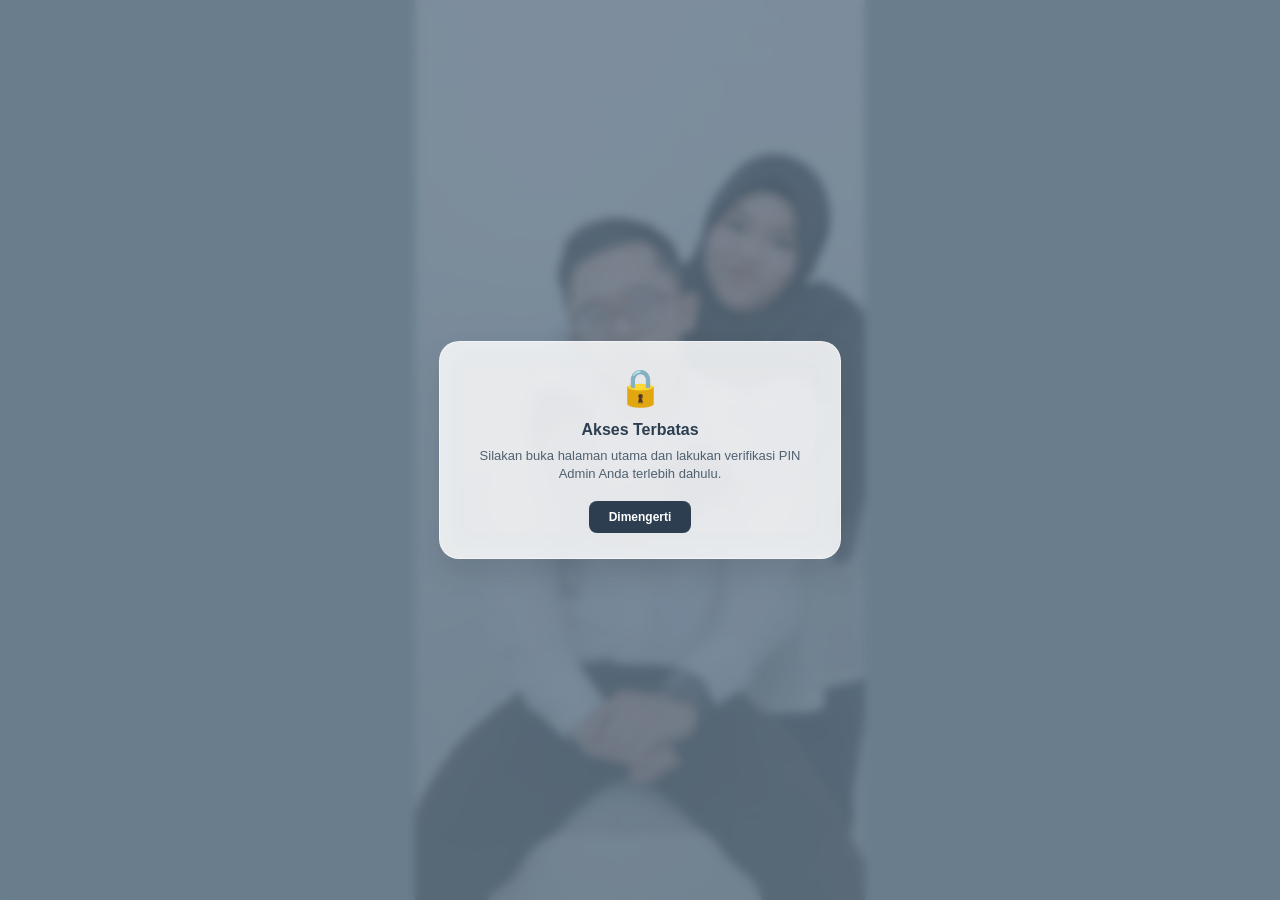
==== commit 7b739fbb: "Update fmt.Println message from 'Hello' to 'Goodbye'" ====
--- a/admin.html
+++ b/admin.html
@@ -1,97 +1,591 @@
 <!DOCTYPE html>
 <html lang="id">
 <head>
-    <meta charset="UTF-8">
-    <meta name="viewport" content="width=device-width, initial-scale=1.0">
-    <title>Akses Terbatas - Admin Panel</title>
+  <meta charset="UTF-8">
+  <meta name="viewport" content="width=device-width, initial-scale=1.0">
+  <title>Admin Control Panel - Umi & Yusup Wedding</title>
+    <style>
+    :root {
+      --dusty-blue: #93a9b5;
+      --navy-text: #2c3e50;
+      --glass-bg: rgba(255, 255, 255, 0.45);
+      --glass-border: rgba(255, 255, 255, 0.4);
+      --input-bg: rgba(255, 255, 255, 0.7);
+    }
+
+    /* --- PENGATURAN AREA HALAMAN UTAMA --- */
+    body {
+      font-family: 'Segoe UI', Roboto, Helvetica, Arial, sans-serif;
+      background-color: #93a9b5; /* Warna dasar jika gambar sedang dimuat */
+      margin: 0;
+      padding: 0;
+      display: flex;
+      justify-content: center;
+      align-items: center;
+      min-height: 100vh;
+      color: var(--navy-text);
+      box-sizing: border-box;
+      position: relative;
+    }
+
+    /* --- PEMBATAS UKURAN GAMBAR LATAR BELAKANG (AGAR TIDAK RAKSASA) --- */
+    body::before {
+      content: '';
+      position: fixed;
+      top: 0;
+      bottom: 0;
+      /* Membatasi lebar gambar latar belakang maksimal seukuran layar HP */
+      width: 100%;
+      max-width: 450px; 
+      /* Menyelaraskan posisi gambar agar selalu tepat berada di tengah layar */
+      left: 50%;
+      transform: translateX(-50%);
+      /* Mengambil gambar dari folder assets Anda */
+      background: linear-gradient(rgba(147, 169, 181, 0.6), rgba(147, 169, 181, 0.75)), 
+                  url('assets/event-bg.jpeg') no-repeat center center;
+      background-size: cover; /* Gambar otomatis menyesuaikan diri tanpa gepeng */
+      z-index: -1; /* Mengirim gambar ke lapisan paling belakang di bawah text/card */
+    }
+
+     /* --- KARTU PANEL ADMIN (GLASSMORPHISM) --- */
+    .admin-card {
+      display: none; /* Sembunyikan secara default */
+      background: var(--glass-bg);
+      backdrop-filter: blur(12px);
+      -webkit-backdrop-filter: blur(12px);
+      padding: 35px 25px;
+      border-radius: 24px;
+      box-shadow: 0 15px 35px rgba(0, 0, 0, 0.15);
+      border: 1px solid var(--glass-border);
+      width: 90%;
+      max-width: 380px; /* Ukuran pas agar serasi di dalam background bingkai */
+      box-sizing: border-box;
+      text-align: center;
+      margin: 20px;
+    }
+
+
+    .admin-header {
+      margin-bottom: 25px;
+    }
+
+    .admin-header .icon-lock {
+      font-size: 32px;
+      color: var(--navy-text);
+      opacity: 0.8;
+      margin-bottom: 5px;
+    }
+
+    .admin-header h2 {
+      margin: 0;
+      font-size: 22px;
+      font-weight: 600;
+      letter-spacing: 0.5px;
+      color: var(--navy-text);
+    }
+
+    .admin-header p {
+      margin: 6px 0 0 0;
+      color: rgba(44, 62, 80, 0.75);
+      font-size: 13px;
+    }
+
+    /* --- FORMULIR INPUT --- */
+    .admin-form-group {
+      margin-bottom: 18px;
+      text-align: left;
+    }
+
+    .admin-form-group label {
+      font-weight: 600;
+      font-size: 12px;
+      color: var(--navy-text);
+      display: block;
+      margin-bottom: 6px;
+      text-transform: uppercase;
+      letter-spacing: 0.5px;
+    }
+
+    /* --- TOMBOL TAB DISTRIBUSI --- */
+    .admin-tabs {
+      display: flex;
+      gap: 8px;
+      background: rgba(255, 255, 255, 0.3);
+      padding: 4px;
+      border-radius: 12px;
+      border: 1px solid var(--glass-border);
+    }
+
+    .tab-btn {
+      flex: 1;
+      padding: 10px;
+      border-radius: 8px;
+      border: none;
+      background: transparent;
+      color: rgba(44, 62, 80, 0.7);
+      font-weight: 600;
+      font-size: 12px;
+      cursor: pointer;
+      transition: all 0.3s ease;
+    }
+
+    .tab-btn.active {
+      background: rgba(255, 255, 255, 0.85);
+      color: var(--navy-text);
+      box-shadow: 0 4px 10px rgba(0, 0, 0, 0.05);
+    }
+
+    /* --- ELEMEN INPUT & TEXTAREA --- */
+    .admin-input {
+      width: 100%;
+      padding: 12px 14px;
+      background: var(--input-bg);
+      border: 1px solid var(--glass-border);
+      border-radius: 12px;
+      box-sizing: border-box;
+      font-size: 14px;
+      color: var(--navy-text);
+      transition: all 0.3s ease;
+    }
+
+    .admin-input:focus {
+      border-color: rgba(44, 62, 80, 0.5);
+      background: #ffffff;
+      outline: none;
+    }
+
+    .admin-textarea {
+      width: 100%;
+      height: 70px;
+      background: rgba(255, 255, 255, 0.6);
+      border: 1px solid var(--glass-border);
+      font-family: 'Courier New', Courier, monospace;
+      font-size: 12px;
+      padding: 10px;
+      box-sizing: border-box;
+      resize: none;
+      color: var(--navy-text);
+      border-radius: 10px;
+      margin-top: 6px;
+      outline: none;
+    }
+
+    /* --- TOMBOL UTAMA GENERATE --- */
+    .admin-btn-primary {
+      width: 100%;
+      background: var(--navy-text);
+      color: #ffffff;
+      border: none;
+      padding: 14px;
+      border-radius: 12px;
+      font-weight: 600;
+      font-size: 14px;
+      cursor: pointer;
+      transition: all 0.3s ease;
+      box-shadow: 0 4px 12px rgba(44, 62, 80, 0.15);
+      margin-top: 5px;
+    }
+
+    .admin-btn-primary:hover {
+      background: #1a252f;
+      transform: translateY(-1px);
+    }
+
+    /* --- KOTAK HASIL GENERATOR LINK --- */
+    .admin-result-box {
+      margin-top: 20px;
+      background: rgba(255, 255, 255, 0.5);
+      padding: 14px;
+      border: 1px solid var(--glass-border);
+      border-radius: 12px;
+      text-align: left;
+      animation: fadeIn 0.3s ease forwards;
+    }
+
+    @keyframes fadeIn {
+      from { opacity: 0; transform: translateY(8px); }
+      to { opacity: 1; transform: translateY(0); }
+    }
+
+    /* --- TOMBOL AKSI KIRIM / SALIN --- */
+    .admin-btn-action {
+      display: flex;
+      align-items: center;
+      justify-content: center;
+      width: 100%;
+      margin-top: 10px;
+      padding: 12px;
+      border-radius: 10px;
+      border: none;
+      font-weight: 600;
+      font-size: 13px;
+      cursor: pointer;
+      color: white;
+      text-decoration: none;
+      box-sizing: border-box;
+      transition: all 0.3s ease;
+    }
+
+    .wa-action { 
+      background: #2e7d32; 
+      box-shadow: 0 4px 10px rgba(46, 125, 50, 0.15);
+    }
+    .wa-action:hover { background: #1b5e20; }
+
+    .cetak-action { 
+      background: #546e7a; 
+      box-shadow: 0 4px 10px rgba(84, 110, 122, 0.15);
+    }
+    .cetak-action:hover { background: #37474f; }
+
+    /* --- TAMPILAN POP-UP MODAL KUSTOM (GLASSMORPHISM) --- */
+    .custom-modal-overlay {
+      position: fixed;
+      top: 0;
+      left: 0;
+      width: 100%;
+      height: 100%;
+      background: rgba(44, 62, 80, 0.4);
+      backdrop-filter: blur(5px);
+      -webkit-backdrop-filter: blur(5px);
+      display: flex;
+      justify-content: center;
+      align-items: center;
+      z-index: 9999;
+      opacity: 0;
+      pointer-events: none;
+      transition: opacity 0.3s ease;
+    }
+
+    .custom-modal-overlay.active {
+      opacity: 1;
+      pointer-events: auto;
+    }
+
+    .custom-modal {
+      background: rgba(255, 255, 255, 0.85);
+      backdrop-filter: blur(15px);
+      -webkit-backdrop-filter: blur(15px);
+      border: 1px solid var(--glass-border);
+      border-radius: 20px;
+      padding: 25px;
+      width: 85%;
+      max-width: 350px;
+      text-align: center;
+      box-shadow: 0 15px 30px rgba(0,0,0,0.1);
+      transform: scale(0.85);
+      transition: transform 0.3s ease;
+    }
+
+    .custom-modal-overlay.active .custom-modal {
+      transform: scale(1);
+    }
+
+    .modal-icon {
+      font-size: 36px;
+      margin-bottom: 12px;
+    }
+
+    .modal-title {
+      font-size: 16px;
+      font-weight: 600;
+      color: var(--navy-text);
+      margin-bottom: 8px;
+    }
+
+    .modal-desc {
+      font-size: 13px;
+      color: rgba(44, 62, 80, 0.8);
+      line-height: 1.4;
+      margin-bottom: 18px;
+    }
+
+    .modal-btn {
+      background: var(--navy-text);
+      color: #ffffff;
+      border: none;
+      padding: 9px 20px;
+      border-radius: 8px;
+      font-weight: 600;
+      font-size: 12px;
+      cursor: pointer;
+      transition: background 0.2s;
+    }
+
+    .modal-btn:hover {
+      background: #1a252f;
+    }
+
+      /* 🔥 SOLUSI UTAMA: Memaksa semua gambar di dalam tombol tab berukuran kecil & proporsional */
+    .admin-tabs button img, 
+    .tab-btn img,
+    .tab-icon {
+      width: 20px !important;       /* Mengunci lebar ikon maksimal 20 piksel */
+      height: 20px !important;      /* Mengunci tinggi ikon maksimal 20 piksel */
+      object-fit: contain !important;/* Memastikan gambar tidak gepeng atau ketarik */
+      flex-shrink: 0 !important;    /* Mencegah gambar menyusut saat layar mengecil */
+      margin-right: 6px;            /* Memberi jarak horizontal antara ikon dan teks */
+      display: inline-block;
+      vertical-align: middle;
+    }
     
-    <!-- 📄 HIERARKI MODUL DEKRIPSI LOKAL SEJAJAR DI GITHUB PAGES -->
-    <script src="core.js"></script>
-    <script src="md5.js"></script>
-    <script src="evpkdf.js"></script>
-    <script src="cipher-core.js"></script>
-    <script src="aes.js"></script>
-    <script src="mode-ecb.js"></script>
-    
-    <style>
-        body { font-family: 'Segoe UI', Tahoma, Geneva, Verdana, sans-serif; background: #f0f2f5; display: flex; justify-content: center; align-items: center; height: 100vh; margin: 0; }
-        .lock-container { background: white; padding: 30px; border-radius: 12px; box-shadow: 0 4px 15px rgba(0,0,0,0.1); text-align: center; max-width: 360px; width: 100%; }
-        h3 { margin-top: 0; color: #333; }
-        input { width: 100%; padding: 12px; margin: 15px 0; border: 1px solid #ccc; border-radius: 6px; box-sizing: border-box; font-size: 16px; text-align: center; }
-        button { width: 100%; padding: 12px; background: #4a5568; color: white; border: none; border-radius: 6px; font-size: 16px; cursor: pointer; font-weight: bold; }
-        button:hover { background: #2d3748; }
-        .error { color: #e53e3e; font-size: 14px; margin-top: 10px; display: none; }
-    </style>
+    /* Memastikan susunan teks dan gambar di dalam tombol sejajar di tengah */
+    .admin-tabs button, 
+    .tab-btn {
+      display: inline-flex !important;
+      align-items: center !important;
+      justify-content: center !important;
+      vertical-align: middle;
+    }
+
+  </style>
+
 </head>
 <body>
-
-    <div id="gatekeeper" class="lock-container">
-        <div style="font-size: 48px; margin-bottom: 10px;">🔒</div>
-        <h3>Panel Admin Terkunci</h3>
-        <p style="color: #666; font-size: 14px;">Silakan masukkan PIN Otorisasi untuk membuka komponen halaman.</p>
-        <input type="password" id="pinAkses" placeholder="Masukkan PIN Admin" autocomplete="off">
-        <button onclick="bukaGembokHalaman()">Verifikasi & Masuk</button>
-        <div id="pesanError" class="error">PIN Salah atau Akses Ilegal Dideteksi!</div>
+  <div class="admin-card">
+    <div class="admin-header">
+      <div class="icon-lock">💍</div>
+      <h2>Wedding Admin Panel</h2>
+      <p>URL Generator Umi & Yusup</p>
     </div>
-
-    <script>
-        // 📋 TEMPELKAN HASIL TEKS ACAK BASE64 TERBARU DARI ENKRIPTOR BARU ANDA DI SINI
-        const KONTEN_TERENKRIPSI = "[base64]";
-
-        const KEY_BRANGKAS_LOKAL = "secure_vault_pin";
-
-        // Memeriksa brankas PIN privat di memori internal HP saat halaman dimuat
-        window.onload = function() {
-            const pinTersimpan = localStorage.getItem(KEY_BRANGKAS_LOKAL);
-            if (pinTersimpan) {
-                const sukses = eksekusiDekripsi(pinTersimpan);
-                if (!sukses) localStorage.removeItem(KEY_BRANGKAS_LOKAL);
-            }
+    
+    <div class="admin-form-group">
+      <label>1. Jalur Distribusi Undangan</label>
+      <div class="admin-tabs">
+        <button id="tabWA" class="tab-btn active">
+          <img src="assets/WA.png" class="tab-icon" alt="WhatsApp"> Via WhatsApp
+        </button>
+        <button id="tabIG" class="tab-btn">
+          <img src="assets/IG.png" class="tab-icon" alt="Instagram"> Via Instagram
+        </button>
+        <button id="tabCetak" class="tab-btn">🖨️ Cetak QR</button>
+      </div>
+    </div>
+
+    <div class="admin-form-group">
+      <label>2. Nama Tamu / Komunitas</label>
+      <input type="text" id="admNama" placeholder="Contoh: Yuliana Putri" class="admin-input" autocomplete="off">
+    </div>
+
+    <div id="wrapperWAInput" class="admin-form-group">
+      <label>3. Nomor Kontak WhatsApp</label>
+      <input type="text" id="admWA" placeholder="Contoh: 081234567890" class="admin-input" autocomplete="off">
+    </div>
+
+    <button id="btnGen" class="admin-btn-primary">Generate & Siapkan Akses</button>
+
+    <div id="admHasil" class="admin-result-box" style="display:none;">
+      <label style="font-size:11px; font-weight:600;">Tautan Akses Berhasil Dibuat:</label>
+      <textarea id="txtHasil" readonly class="admin-textarea"></textarea>
+      <a id="btnActionEkstra" class="admin-btn-action" style="display:none; text-align:center;"></a>
+    </div>
+  </div>
+
+  <!-- STRUKTUR POP-UP MODAL KUSTOM (GLASSMORPHISM) -->
+  <div id="customModal" class="custom-modal-overlay">
+    <div class="custom-modal">
+      <div id="modalIcon" class="modal-icon">✨</div>
+      <div id="modalTitle" class="modal-title">Notifikasi</div>
+      <div id="modalDesc" class="modal-desc">Pesan pemberitahuan di sini.</div>
+      <button id="modalBtnClose" class="modal-btn">Dimengerti</button>
+    </div>
+  </div>
+  <script>
+    // Fungsi Kustom Modal untuk menggantikan alert() bawaan browser
+    function tampilkanNotifikasi(judul, deskripsi, ikon = '✨', callback = null) {
+      document.getElementById('modalIcon').innerText = ikon;
+      document.getElementById('modalTitle').innerText = judul;
+      document.getElementById('modalDesc').innerText = deskripsi;
+      
+      const modal = document.getElementById('customModal');
+      modal.classList.add('active');
+      
+      document.getElementById('modalBtnClose').onclick = () => {
+        modal.classList.remove('active');
+        if (callback) callback();
+      };
+    }
+         
+    window.tampilkanNotifikasiAdmin = function(judul, deskripsi, ikon = '✨', callback = null) {
+      document.getElementById('modalIcon').innerText = ikon;
+      document.getElementById('modalTitle').innerText = judul;
+      document.getElementById('modalDesc').innerText = deskripsi;
+      
+      const modal = document.getElementById('customModal');
+      if (modal) modal.classList.add('active');
+      
+      document.getElementById('modalBtnClose').onclick = () => {
+        if (modal) modal.classList.remove('active');
+        if (callback) callback();
+      };
+    };
+
+    async function hitungHashSHA256(teks) {
+      const msgBuffer = new TextEncoder().encode(teks);
+      const hashBuffer = await crypto.subtle.digest('SHA-256', msgBuffer);
+      return Array.from(new Uint8Array(hashBuffer)).map(b => b.toString(16).padStart(2, '0')).join('').toLowerCase();
+    }
+     
+
+    // Fungsi enkripsi SHA-256 untuk 4 angka nomor kontak terakhir
+    async function hitungHashSHA256(teks) {
+      const msgBuffer = new TextEncoder().encode(teks);
+      const hashBuffer = await crypto.subtle.digest('SHA-256', msgBuffer);
+      return Array.from(new Uint8Array(hashBuffer)).map(b => b.toString(16).padStart(2, '0')).join('').toLowerCase();
+    }
+
+    let activeMode = "wa";
+    const tabWA = document.getElementById('tabWA');
+    const tabIG = document.getElementById('tabIG'); // <-- Variabel baru untuk IG
+    const tabCetak = document.getElementById('tabCetak');
+    const wrapperWAInput = document.getElementById('wrapperWAInput');
+    const btnGen = document.getElementById('btnGen');
+
+    // Kontrol Tab Distribusi
+    tabWA.onclick = () => {
+      activeMode = "wa";
+      tabWA.classList.add('active');
+      tabIG.classList.remove('active');
+      tabCetak.classList.remove('active');
+      wrapperWAInput.style.display = "block"; // Munculkan input nomor untuk WA
+    };
+
+    tabIG.onclick = () => {
+      activeMode = "ig";
+      tabIG.classList.add('active');
+      tabWA.classList.remove('active');
+      tabCetak.classList.remove('active');
+      wrapperWAInput.style.display = "none"; // Sembunyikan input nomor seperti Cetak
+    };
+
+    tabCetak.onclick = () => {
+      activeMode = "cetak";
+      tabCetak.classList.add('active');
+      tabWA.classList.remove('active');
+      tabIG.classList.remove('active');
+      wrapperWAInput.style.display = "none"; // Sembunyikan input nomor
+    };
+
+
+     // Fungsi Utama Pembuatan Tautan Undangan
+    btnGen.onclick = async () => {
+      const nama = document.getElementById('admNama').value.trim();
+      const rawWA = document.getElementById('admWA').value.trim();
+      if (!nama) return tampilkanNotifikasi("Input Kosong", "Nama tamu tidak boleh dikosongkan!", "⚠️");
+      
+      const urlFormat = encodeURIComponent(nama).replace(/%20/g, '+');
+      const btnAction = document.getElementById('btnActionEkstra');
+      const domainAsli = window.location.origin + window.location.pathname.replace('admin.html', '');
+      
+      if (activeMode === "wa") {
+        const angkaSaja = rawWA.replace(/\D/g, ''); 
+        if (angkaSaja.length < 4) return tampilkanNotifikasi("Nomor Tidak Valid", "Nomor WA harus menyertakan minimal 4 angka terakhir!", "📱");
+        const empatAngkaTerakhir = angkaSaja.slice(-4);
+        
+        // 🔒 PERBAIKAN: Tambahkan .trim() pada nama agar spasi tidak sengaja ikut terhitung menjadi hash
+        const namaBersihAdmin = nama.toLowerCase().trim();
+        const teksKombinasi = namaBersihAdmin + empatAngkaTerakhir;
+        const hashWA = await hitungHashSHA256(teksKombinasi);
+        
+        const linkLengkap = domainAsli + "index.html?to=" + urlFormat + "&v=" + hashWA + "&type=wa";
+        document.getElementById('txtHasil').value = linkLengkap;
+        
+        btnAction.style.display = "flex";
+        btnAction.className = "admin-btn-action wa-action";
+        btnAction.innerText = "🚀 Kirim Undangan via WhatsApp";
+        
+        let nomorValid = angkaSaja;
+        if (nomorValid.startsWith('0')) {
+          nomorValid = "62" + nomorValid.slice(1);
+        }
+        
+        // Template pesan undangan WhatsApp formal
+        const teksPesan = "Assalamu'alaikum Warahmatullahi Wabarakatuh\n\n" +
+                          "Yth. Bapak/Ibu/Saudara/i\n" +
+                          "*" + nama + "*\n" +
+                          "Di Tempat\n\n" +
+                          "Dengan segala kerendahan hati, kami mengundang Bapak/Ibu/Saudara/i dan teman-teman dalam acara pernikahan kami :\n\n" +
+                          "Pada Hari : Sabtu\n" +
+                          "🗓️ Tanggal : 12 Desember 2026\n" +
+                          "⏰ Pukul : 09:00 - Selesai\n" +
+                          "📍 Lokasi : Kp. Pekopen Timur. Desa LambangJaya. Tambun Selatan, Bekasi. Jawa Barat.\n\n" +
+                          "Tanpa mengurangi rasa hormat, mohon akses undangan pada link berikut:\n" +
+                          linkLengkap + "\n\n" +
+                          "Kehadiran Bapak/Ibu/Saudara/i tentu akan menjadi kehormatan besar bagi kami dan keluarga. Terima kasih.\n\n" +
+                          "Yang berbahagia,\n\n" +
+                          "*Umi & Yusup*\n\n" +
+                          "Wassalamu'alaikum Warahmatullahi Wabarakatuh";
+        
+        btnAction.href = "https://wa.me/" + nomorValid + "?text=" + encodeURIComponent(teksPesan);
+        btnAction.target = "_blank";
+        btnAction.onclick = null;
+        
+      } else if (activeMode === "ig") {
+        // 🔒 JALUR INSTAGRAM: Sistem Token Keamanan & Parameter Sama Seperti Cetak (Tanpa Nomor HP)
+        const hashNamaIG = await hitungHashSHA256(nama.toLowerCase().trim() + "weddingumi&yusup");
+        const linkLengkapIG = domainAsli + "index.html?to=" + urlFormat + "&v=" + hashNamaIG + "&type=cetak";
+        document.getElementById('txtHasil').value = linkLengkapIG;
+        
+        // Mengatur Tampilan Tombol Aksi Untuk Instagram
+        btnAction.style.display = "flex";
+        btnAction.className = "admin-btn-action ig-action";
+        btnAction.innerText = "📸 Salin Link & Ucapan Instagram";
+        btnAction.href = "javascript:void(0);";
+        btnAction.removeAttribute("target");
+        
+        // Ucapan Undangan Formal Khusus Jalur Instagram DM
+        const teksPesanIG = "Assalamu'alaikum Warahmatullahi Wabarakatuh\n\n" +
+                            "Yth. Bapak/Ibu/Saudara/i\n" +
+                            "*" + nama + "*\n" +
+                            "Di Tempat\n\n" +
+                            "Dengan segala kerendahan hati, kami mengundang Bapak/Ibu/Saudara/i dan teman-teman dalam acara pernikahan kami :\n\n" +
+                            "Pada Hari : Sabtu\n" +
+                            "🗓️ Tanggal : 12 Desember 2026\n" +
+                            "⏰ Pukul : 09:00 - Selesai\n" +
+                            "📍 Lokasi : Kp. Pekopen Timur. Desa LambangJaya. Tambun Selatan, Bekasi. Jawa Barat.\n\n" +
+                            "Tanpa mengurangi rasa hormat, mohon akses undangan pada link berikut:\n" +
+                            linkLengkapIG + "\n\n" +
+                            "Kehadiran Bapak/Ibu/Saudara/i tentu akan menjadi kehormatan besar bagi kami dan keluarga. Terima kasih.\n\n" +
+                            "Yang berbahagia,\n\n" +
+                            "*Umi & Yusup*\n\n" +
+                            "Wassalamu'alaikum Warahmatullahi Wabarakatuh";
+        
+        // Aksi menyalin seluruh teks ucapan beserta tautannya ke papan klip ponsel/PC
+        btnAction.onclick = () => {
+          navigator.clipboard.writeText(teksPesanIG);
+          tampilkanNotifikasi("Teks Undangan Tersalin!", "Teks ucapan lengkap beserta tautan Instagram berhasil disalin ke clipboard.", "🎉");
         };
-
-        function eksekusiDekripsi(pinAkses) {
-            try {
-                // Konversi PIN string ke bentuk biner privat murni
-                const kunciBiner = CryptoJS.enc.Utf8.parse(pinAkses);
-                
-                // Eksekusi dekripsi biner murni mode ECB
-                const bytes = CryptoJS.AES.decrypt(KONTEN_TERENKRIPSI, kunciBiner, {
-                    mode: CryptoJS.mode.ECB,
-                    padding: CryptoJS.pad.Pkcs7
-                });
-                
-                let htmlAsli = "";
-                try { htmlAsli = bytes.toString(CryptoJS.enc.Utf8); } 
-                catch (e) { htmlAsli = bytes.toString(CryptoJS.enc.Latin1); }
-                
-                if (htmlAsli && htmlAsli.trim().length > 0 && htmlAsli.toLowerCase().includes('admin')) {
-                    document.open();
-                    document.write(htmlAsli);
-                    document.close();
-                    return true;
-                }
-            } catch (e) {
-                return false;
-            }
-            return false;
-        }
-
-        function bukaGembokHalaman() {
-            const pin = document.getElementById('pinAkses').value.trim();
-            const pesanError = document.getElementById('pesanError');
-            
-            const berhasil = eksekusiDekripsi(pin);
-            if (berhasil) {
-                localStorage.setItem(KEY_BRANGKAS_LOKAL, pin); // PIN tersimpan privat aman di HP Anda
-            } else {
-                pesanError.style.display = 'block';
-                document.getElementById('pinAkses').value = "";
-            }
-        }
-
-        document.getElementById('pinAkses').addEventListener('keypress', function(e) {
-            if (e.key === 'Enter') bukaGembokHalaman();
-        });
-    </script>
+        
+      } else {
+        // 1. Hitung hash dari nama tamu ditambah kata rahasia (salt) agar tidak bisa dimanipulasi
+        const hashNamaCetak = await hitungHashSHA256(nama.toLowerCase().trim() + "weddingumi&yusup");
+        
+        // 2. Sekarang tautan cetak resmi menyertakan parameter '&v=' sebagai token keamanan
+        const linkLengkapCetak = domainAsli + "index.html?to=" + urlFormat + "&v=" + hashNamaCetak + "&type=cetak";
+        document.getElementById('txtHasil').value = linkLengkapCetak;
+        
+        // 3. Menampilkan dan mengatur aksi tombol cetak (tetap mempertahankan logika asli Anda)
+        btnAction.style.display = "flex";
+        btnAction.className = "admin-btn-action cetak-action";
+        btnAction.innerText = "📋 Salin Link QR Code";
+        btnAction.href = "javascript:void(0);";
+        btnAction.removeAttribute("target");
+        
+        btnAction.onclick = () => {
+          navigator.clipboard.writeText(linkLengkapCetak);
+          tampilkanNotifikasi("Tersalin!", "Tautan untuk cetak/QR Code berhasil disalin ke clipboard.", "🎉");
+        };
+      }
+
+      // Menampilkan kotak hasil dan menyalin tautan secara otomatis
+      document.getElementById('admHasil').style.display = "block";
+      navigator.clipboard.writeText(document.getElementById('txtHasil').value);
+      tampilkanNotifikasi("Sukses!", "Proses berhasil! Tautan lengkap otomatis disalin ke clipboard Anda.", "🎉");
+    };
+
+  </script>
+  
+  <script src="script.js"></script>
+  
 </body>
 </html>
